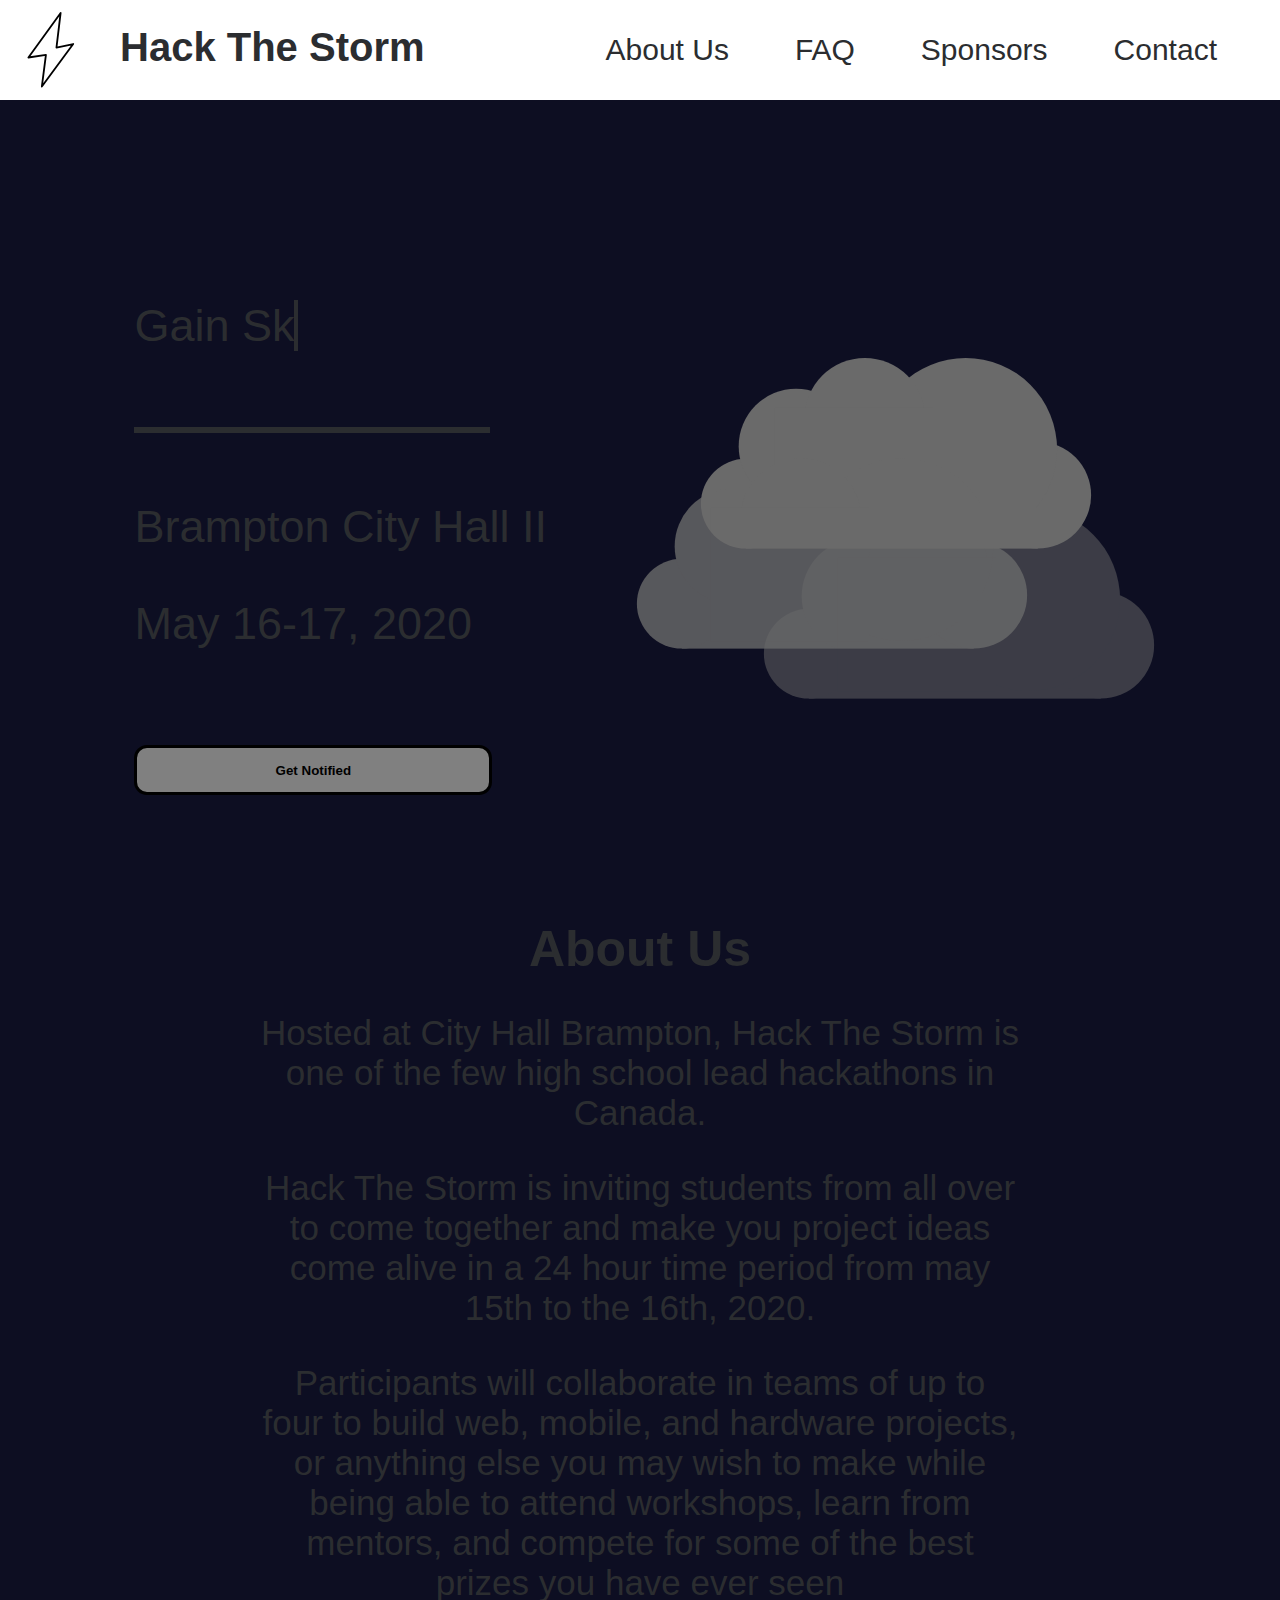
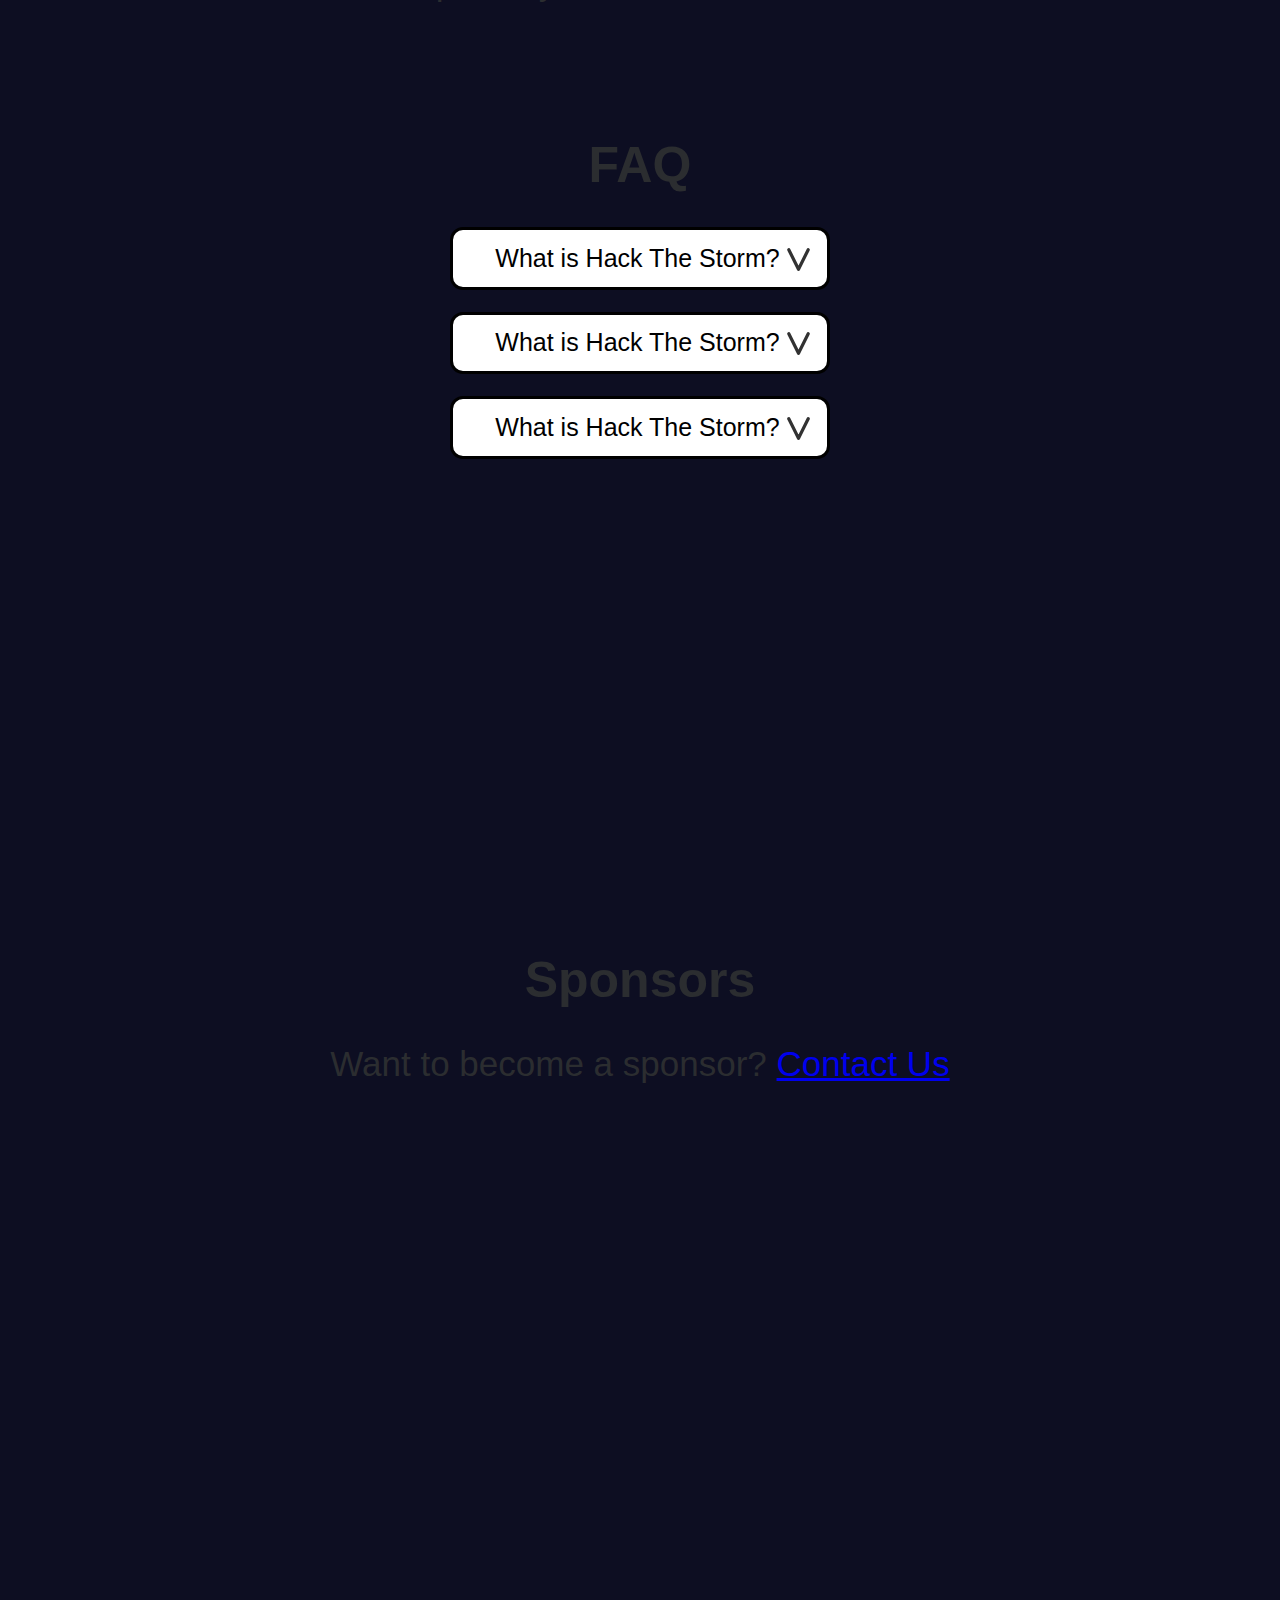
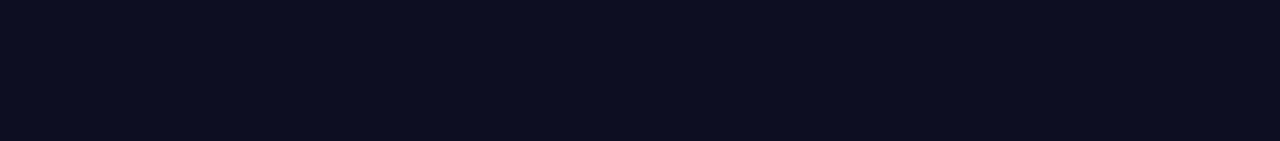
==== index.html @ 2e0a0cfb "body tag" ====
<html>
    <link rel="stylesheet" href="style.css">
    <head>
        <title>Hack The Storm</title>
        <meta name="viewport" content="width=device-width, initial-scale=1.0">
        <link rel="stylesheet" href="https://unpkg.com/aos@next/dist/aos.css" />
    </head>
    <body>
        <div class="header">
            <img src="Assets/Bolt.svg" class="logo" id="Logo">
            <h1 class="headerTitle" id="HackTheStorm">Hack The Storm</h1>
            <div class="headerItems">
                <h2 class="headerItem" id="AboutUs">About Us</h2>
                <h2 class="headerItem" id="FAQ">FAQ</h2>
                <h2 class="headerItem" id="Sponsors">Sponsors</h2>
                <h2 class="headerItem" id="Contact">Contact</h2>
            </div>
        </div>
        <section class="home" id="Home">
            <div class="home-left"> 
                <span
                    class="txt-rotate"
                    data-period="2000"
                    data-rotate='[ "Gain Skills", "Make Friends", "Develop Your Ideas", "Have Fun!"]'>
                </span>
                <br><br>
                <hr class="home-line"><br>
                <p>Brampton City Hall II</p>
                <p>May 16-17, 2020</p>
                <div class="mail-list" id="mail-list">                        
                        <form method="post"
                          action="https://emailoctopus.com/lists/d1f86649-5083-11ea-be00-06b4694bee2a/members/embedded/1.3/add"
                          class="email-octopus-form"
                          data-sitekey="6LdYsmsUAAAAAPXVTt-ovRsPIJ_IVhvYBBhGvRV6">
                            <input id="field_0" name="field_0" type="email" placeholder="Email" class="email">
                            <div class="email-octopus-form-row-hp" aria-hidden="true" style="display: none;">
                                <!-- Do not remove this field, otherwise you risk bot sign-ups -->
                                <input type="text" name="hpd1f86649-5083-11ea-be00-06b4694bee2a"
                                   tabindex="-1"
                                   autocomplete="nope">
                            </div>
                            <input type="hidden"
                                name="successRedirectUrl"
                                value="">
                            <button class="get-notified" id="get-notified">Get Notified</button>
                        </form>                    
                </div>
            </div>
            <img src="Assets/Cloud1.svg" class="cloud1">
            <img src="Assets/Cloud1.svg" class="cloud2">
            <img src="Assets/Cloud1.svg" class="cloud3">
        </section>
        <section class="section" id="AboutUsSection">
            <h1 class="section-title" id="AboutUsTitle">About Us</h1>
            <div class="scroll-snap"></div>
            <div class="section-text">
            <p>Hosted at City Hall Brampton, Hack The Storm is one of the few high school lead hackathons in Canada. </p>
            <p>Hack The Storm is inviting students from all over to come together and make you project ideas come 
                alive in a 24 hour time period from may 15th to the 16th, 2020.
            </p>
            <p>Participants will collaborate in teams of up to four to 
                build web, mobile, and hardware projects, or anything else you may wish to make while being able to 
                attend workshops, learn from mentors, and compete for some of the best prizes you have ever seen</p>
            </div>   
        </section>
        <section class="section" id="FAQSection">
            <h1 class="section-title">FAQ</h1>
            <div class="scroll-snap"></div>
            <button class="dropdown"><span class="dropdown-title">What is Hack The Storm?</span> <img src="Assets/arrow.svg" class="arrow"></button>
            <div class="dropdown-panel">
                <p>Hack The Storm is an event where you can collaborate in teams of up to four to 
                    build web, mobile, and hardware projects, or anything else you may wish to make while being able to 
                    attend workshops, learn from mentors, and compete for some of the best prizes you have ever seen</p>
            </div>
            <button class="dropdown"><span class="dropdown-title">What is Hack The Storm?</span> <img src="Assets/arrow.svg" class="arrow"></button>
            <div class="dropdown-panel">
                <p>Hack The Storm is an event where you can collaborate in teams of up to four to 
                    build web, mobile, and hardware projects, or anything else you may wish to make while being able to 
                    attend workshops, learn from mentors, and compete for some of the best prizes you have ever seen</p>
            </div>
            <button class="dropdown"><span class="dropdown-title">What is Hack The Storm?</span> <img src="Assets/arrow.svg" class="arrow"></button>
            <div class="dropdown-panel">
                <p>Hack The Storm is an event where you can collaborate in teams of up to four to 
                    build web, mobile, and hardware projects, or anything else you may wish to make while being able to 
                    attend workshops, learn from mentors, and compete for some of the best prizes you have ever seen</p>
            </div>
        </section>
        <section class="section" id="SponsorsSection">
            <h1 class="section-title">Sponsors</h1>
            <div class="scroll-snap"></div>
            <div class="section-text">
                <p>Want to become a sponsor? <a href="mailto:info@hackthestorm.com">Contact Us</a></p>
            </div>   
        </section>
        </div>
        <!--<script src="https://unpkg.com/aos@next/dist/aos.js"></script>!-->
        <script src="script.js"></script>  
        <script src="https://ajax.googleapis.com/ajax/libs/jquery/3.0.0/jquery.min.js"></script>
        <script src="https://emailoctopus.com/bundles/emailoctopuslist/js/1.4/formEmbed.js"></script>  
        </body>
</html>
---- style.css ----
html{
    font-family: Arial, Helvetica, sans-serif;
    scroll-behavior: smooth;
    background-color: #0D0E22;
    color: #2b2d30;
}

body{
    overflow-x: hidden;
}

input:focus, textarea:focus, select:focus, button:focus{
    outline: none;
}

.header{
    overflow: hidden;
    height: 100px;
    width: 100%;
    z-index: 1;
    position: fixed;
    left: 0;
    top: 0;
    background-color: white;
    display: flex;
    flex-direction: row;
}

.headerTitle{
    background-color: transparent;
    white-space: nowrap;
    text-align: center;
    text-decoration: none;
    font-size: 40px;
    transition: 0.5s;
    border-bottom: 3px solid transparent;
    margin-top: 25px;
    padding-left: 25px;
    padding-right: 10%;
    text-align: center;
    transition: 0.5s;
    display: flex;
    width: fit-content;
}

.headerTitle:hover{
    cursor: pointer;
}

.headerItems{
    display: flex;
    justify-content: space-evenly;
    flex-grow: 1;
}
.headerItem{
    
    /*float: left;*/
    text-align: center;
    text-decoration: none;
    font-size: 30px;
    font-weight: 400;
    transition: 0.5s;
    border: 3px solid transparent;
    border-color: transparent;
    margin-top: 30px;
    width: 10%;
    border-radius: 10px;
    display: flex;
    width:fit-content;
    white-space: nowrap;
    margin-right: 10px;
}

.headerItem:hover{
    background-color: gray;
    cursor: pointer;
}

.logo{
    margin-top: 5px;
    margin-left: 5px;
    float: left;
    width: 90px;
    height: 90px;
}

body{
    scroll-snap-type: y mandatory;
    overflow-y: scroll;
    overflow-x: hidden; /*gets rid of horizontal scroll bar*/
    margin-top: 110px;
}

.home{
    height: 75%;
}

.home-left{
    z-index: 2;
    width: 40%;
    margin-top: 300px;
    margin-left: 10%;
    font-size: 45px;
}

.mail-list{
    margin-left: -4.2%;
    transition: margin-left 1s;
    transition: opacity 0.7s;
}

.email{
    margin-right: 1%;
    padding-left: 10px;
    position: relative;
    display: inline-block;
    opacity: 0;
    width: 0%;
    height: 50px;
    transition: opacity 0.3s;
    transition: width 1s;
    font-size: 20px;
    border: 3px solid black;
    border-radius: 13px;
}

.wiggle{
    animation-name: wiggle;
    animation-duration: 0.5s;
}

@keyframes wiggle {
    0% {-webkit-transform:rotate(1deg);}
    25% {-webkit-transform:rotate(-1deg);}
    50% {-webkit-transform:rotate(1deg);}
    75% {-webkit-transform:rotate(-1deg);}
    100% {-webkit-transform:rotate(1deg);}
}

.get-notified{
    float: right;
    margin-right: 28%;
    position: relative;
    width: 68%;
    height: 50px;
    font-weight: bold;
    background-color: gray;
    border: 3px solid black;
    border-radius: 13px;
    transition: 0.3s;
}

.get-notified:hover{
    transition: 0.3s, width 1s;
    background-color: black;
    color: white;
    cursor: pointer;
}

.home-line{
    float: left;
    width: 350px;
    border: 3px solid #2b2d30;
}

.cloud1{
    width: 500px;
    float: right;
    margin-top: -500px;
    margin-right: 10%;
}

.cloud2{
    filter: opacity(0.8);
    width: 500px;
    float: right;
    margin-top: -400px;
    margin-right: 15%;
}

.cloud3{
    filter: opacity(0.5);
    width: 500px;
    float: right;
    margin-top: -350px;
    margin-right: 5%;
}

.type-cursor { color:#2b2d30; animation:blink .6s ease infinite;opacity:0; }
@keyframes blink {
    100% { opacity:1; }
}

.section{
    height: 100%;
}

.scroll-snap{
    scroll-snap-align: start;
}

.section-title{
    font-size: 50px;
    text-align: center;
    margin-left: 35%;
    width: 30%;
}

.section-text{
    text-align: center;
    font-size: 35px;
    width: 60%;
    margin-left: 20%;
}

.dropdown{
    font-size: 25;
    text-align: center;
    border: 3px solid black;
    border-radius: 13px;
    background-color: white;
    color: black;
    width: 30%;
    height: 8%;
    margin-left: 35%;
    margin-bottom: 20px;
    transition: 0.3s;
}

.dropdown-title{
    margin-left: 30px;
}

.arrow{
    opacity: 0.8;
    float: right;
    width: 25px;
    margin-top: 3px;
    margin-right: 10px;
    transition: 0.3s;
}

.dropdown:hover{
    background-color: black;
    color: white;
    animation-name: bggraytoblack;
    animation-duration: 0.5s;
}

.dropdown-panel{
    overflow: hidden;
    max-height: 0;
    font-size: 25px;
    margin-top: -18px;
    margin-bottom: 20px;
    width: 30%;
    margin-left: 35%;
    transition: max-height 0.5s;
}

@media only screen and (max-width: 768px){
    /* Tablets */
    .home-left{
        width: 60%;
    }

    .headerTitle{
        font-size: 30px;
        margin-top: 35px;
    }

    .logo{
        width: 60px;
    }

    .headerItem{
        margin-top: 38px;
        font-size: 20px;
        height: 25px;
    }

    .get-notified{
        float: right;
        position: absolute;
        font-weight: bold;
        width: 55%;
        right: 5%;
        border-radius: 13px;
        transition: 0.3s;
        height: 60px;
    }

    .email{
        height: 60px;
    }

    .cloud1, .cloud2, .cloud3{
        display: none;
    }

    .section{
        min-height: 100%;
        height: auto;
    }
    
    .section-text{
        margin-left: 7.5%;
        width: 85%;
    }

    .dropdown{
        text-align: center;
        width: 60%;
        margin-left: 20%;
    }
    
    .dropdown-panel{
        width: 60%;
        margin-left: 20%;
    }
}

@media only screen and (max-width: 600px){
    /* Phones */
    .home-left{
        width: 100%;
        height: 100%;
        margin-top: 80px;
        float: left;
        font-size: 28px;
    }

    .home{
        margin-left: 0%;
    }

    .cloud1, .cloud2, .cloud3{
        display: none;
    }

    .home-line{
        width: 150px;
    }

    .get-notified{
        float: right;
        position: absolute;
        font-weight: bold;
        width: 75%;
        right: -14%;
        border-radius: 13px;
        transition: 0.3s;
    }

    .email{
        font-size: 15px;
    }

    .section{
        margin-left: 10%;
        min-height: 100%;
        height: auto;
        width: 80%;
    }

    .section-title{
        margin-left: 10%;
        font-size: 30px;
        width: 80%;
    }
    
    .section-text{
        margin-left: 0%;
        font-size: 18px;
        width: 100%;
    }

    .dropdown{
        font-size: 12;
        text-align: center;
        width: 80%;
        margin-left: 10%;
    }
    
    .arrow{
        width: 15px;
        margin-top: 0px;
        margin-right: 3px;
    }
    
    .dropdown-panel{
        font-size: 15px;
        width: 100%;
        margin-left: 0%;
    }
}
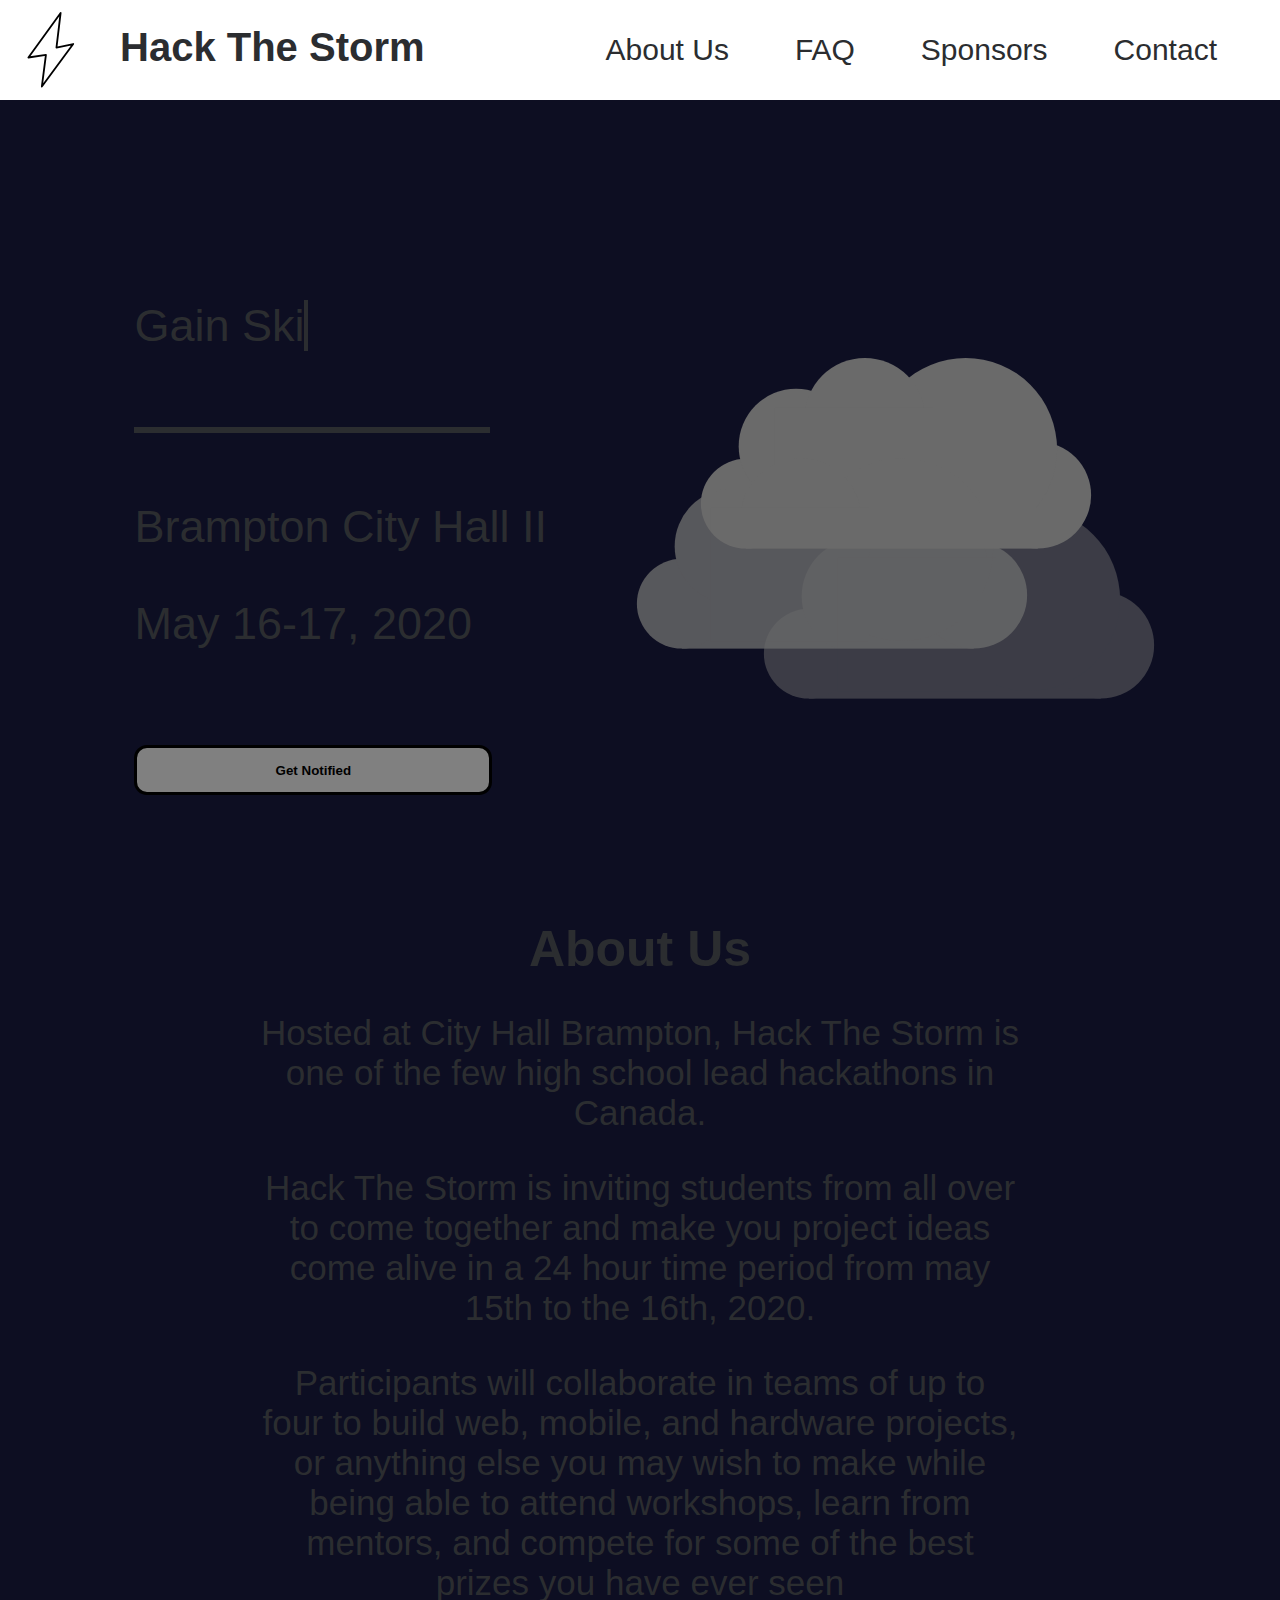
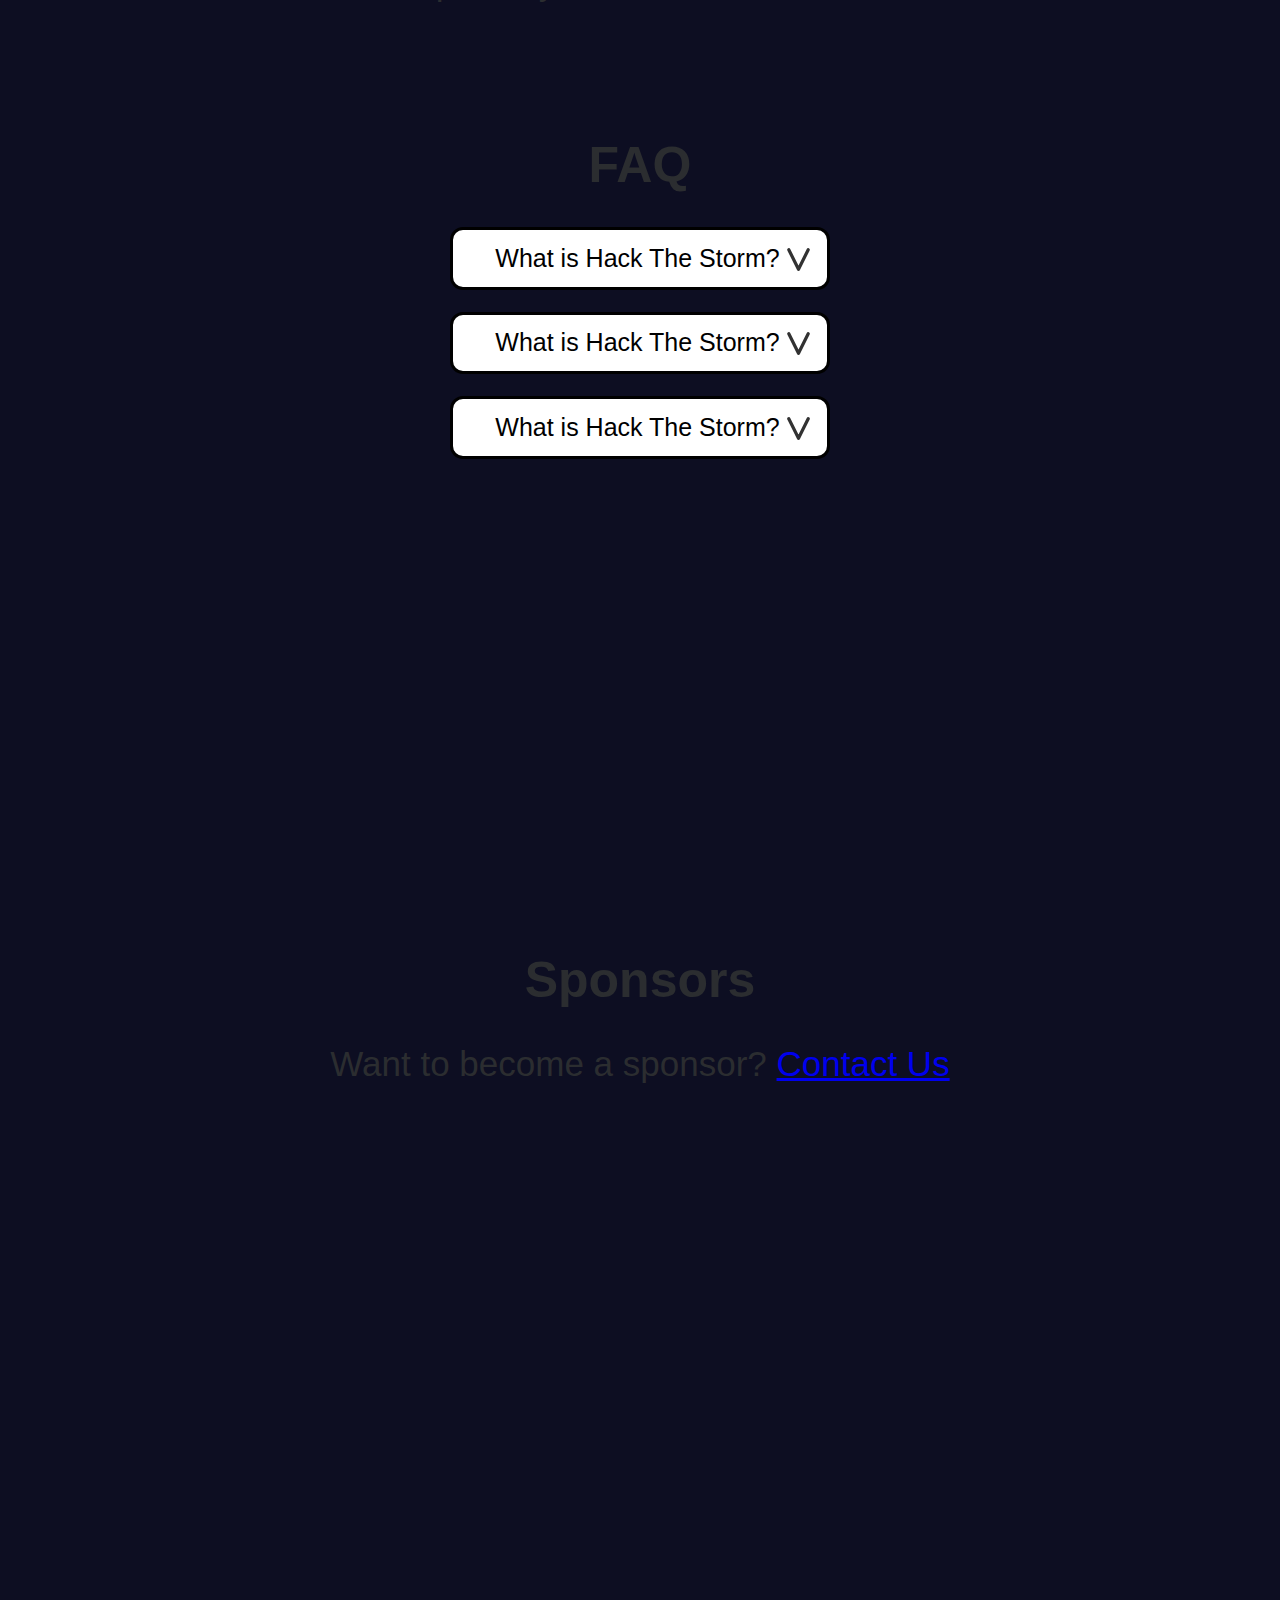
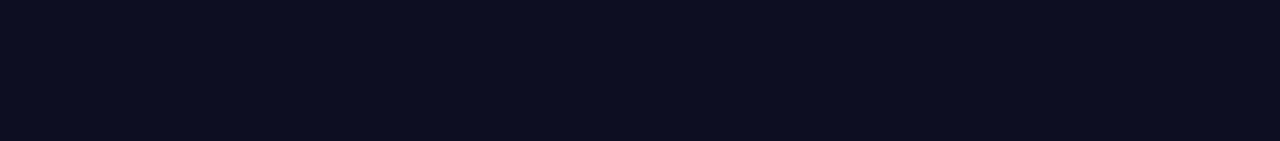
==== commit 53f8c5c7: "cleanup" ====
--- a/index.html
+++ b/index.html
@@ -33,8 +33,8 @@
                           class="email-octopus-form"
                           data-sitekey="6LdYsmsUAAAAAPXVTt-ovRsPIJ_IVhvYBBhGvRV6">
                             <input id="field_0" name="field_0" type="email" placeholder="Email" class="email">
+                            <!-- Prevent Bot Signups -->
                             <div class="email-octopus-form-row-hp" aria-hidden="true" style="display: none;">
-                                <!-- Do not remove this field, otherwise you risk bot sign-ups -->
                                 <input type="text" name="hpd1f86649-5083-11ea-be00-06b4694bee2a"
                                    tabindex="-1"
                                    autocomplete="nope">
@@ -95,7 +95,8 @@
         </div>
         <!--<script src="https://unpkg.com/aos@next/dist/aos.js"></script>!-->
         <script src="script.js"></script>  
+        <!--Email Octopus Form-->
         <script src="https://ajax.googleapis.com/ajax/libs/jquery/3.0.0/jquery.min.js"></script>
         <script src="https://emailoctopus.com/bundles/emailoctopuslist/js/1.4/formEmbed.js"></script>  
-        </body>
+    </body>
 </html>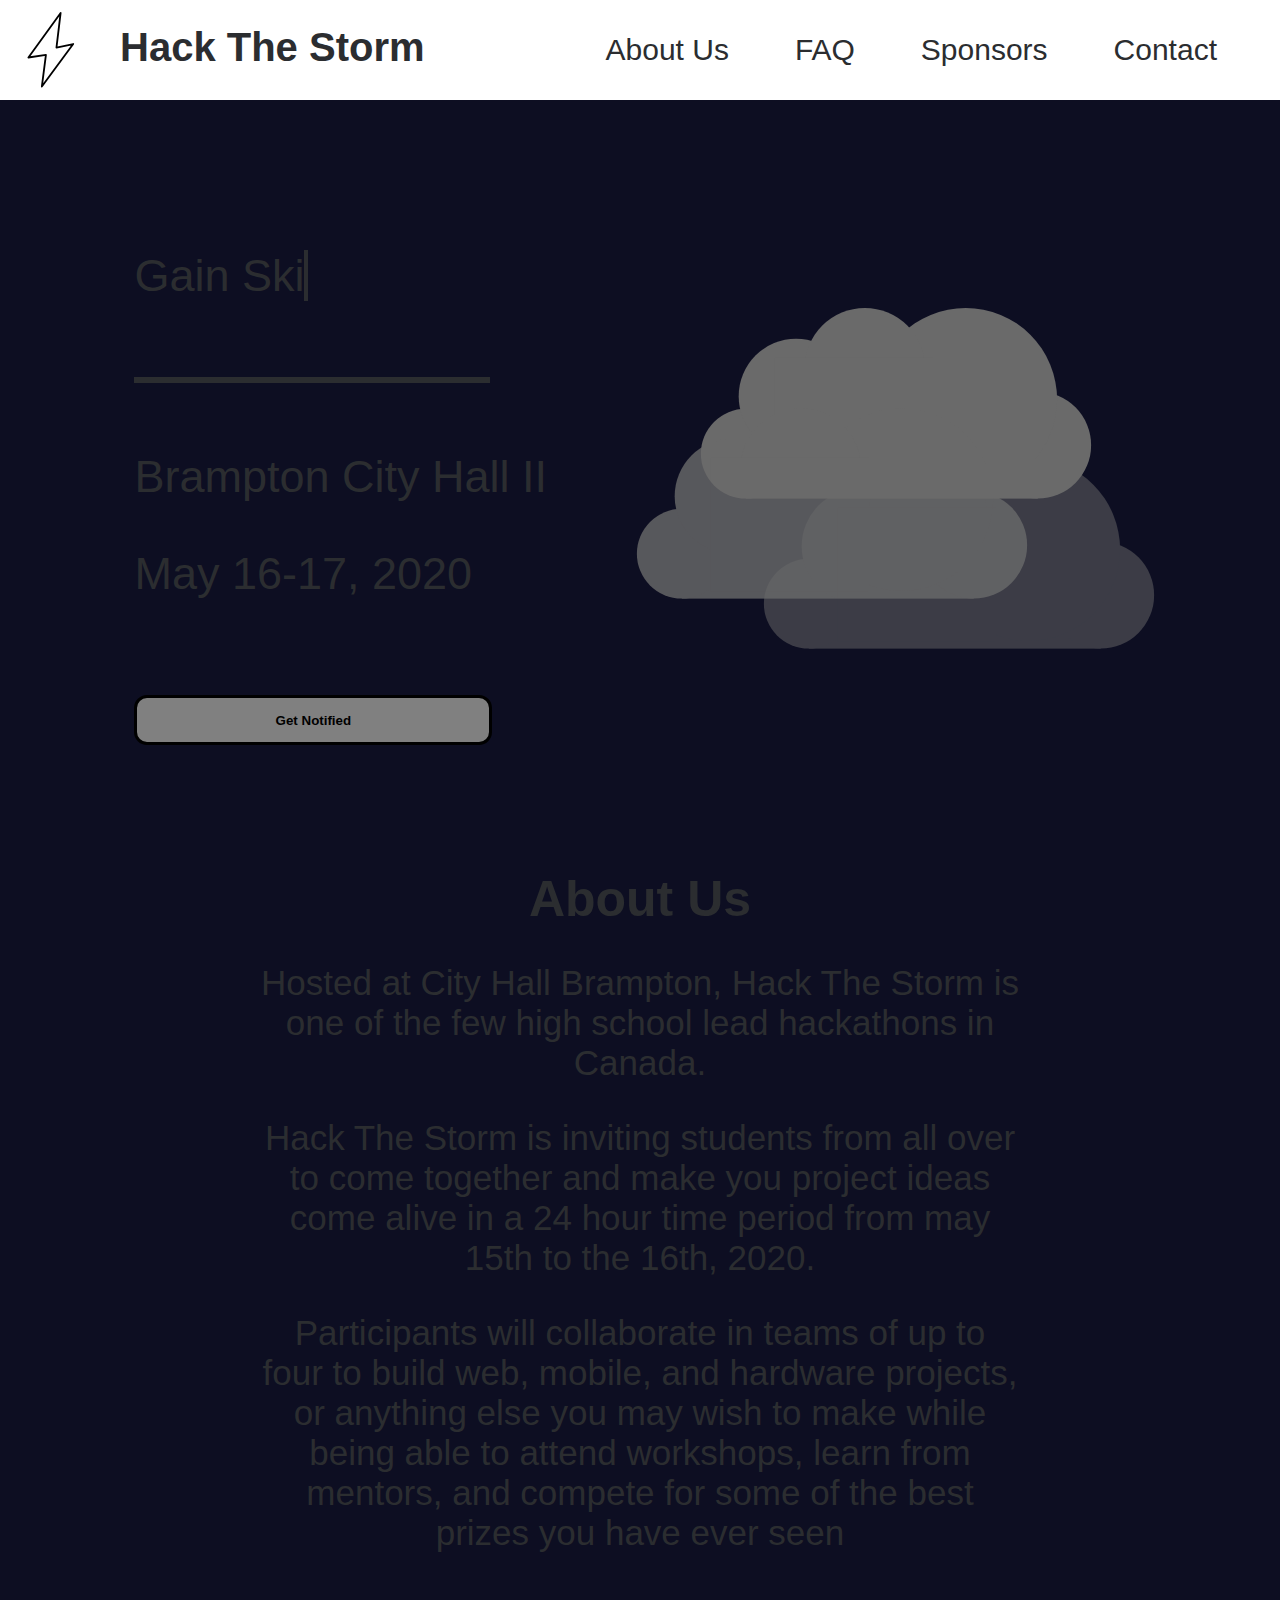
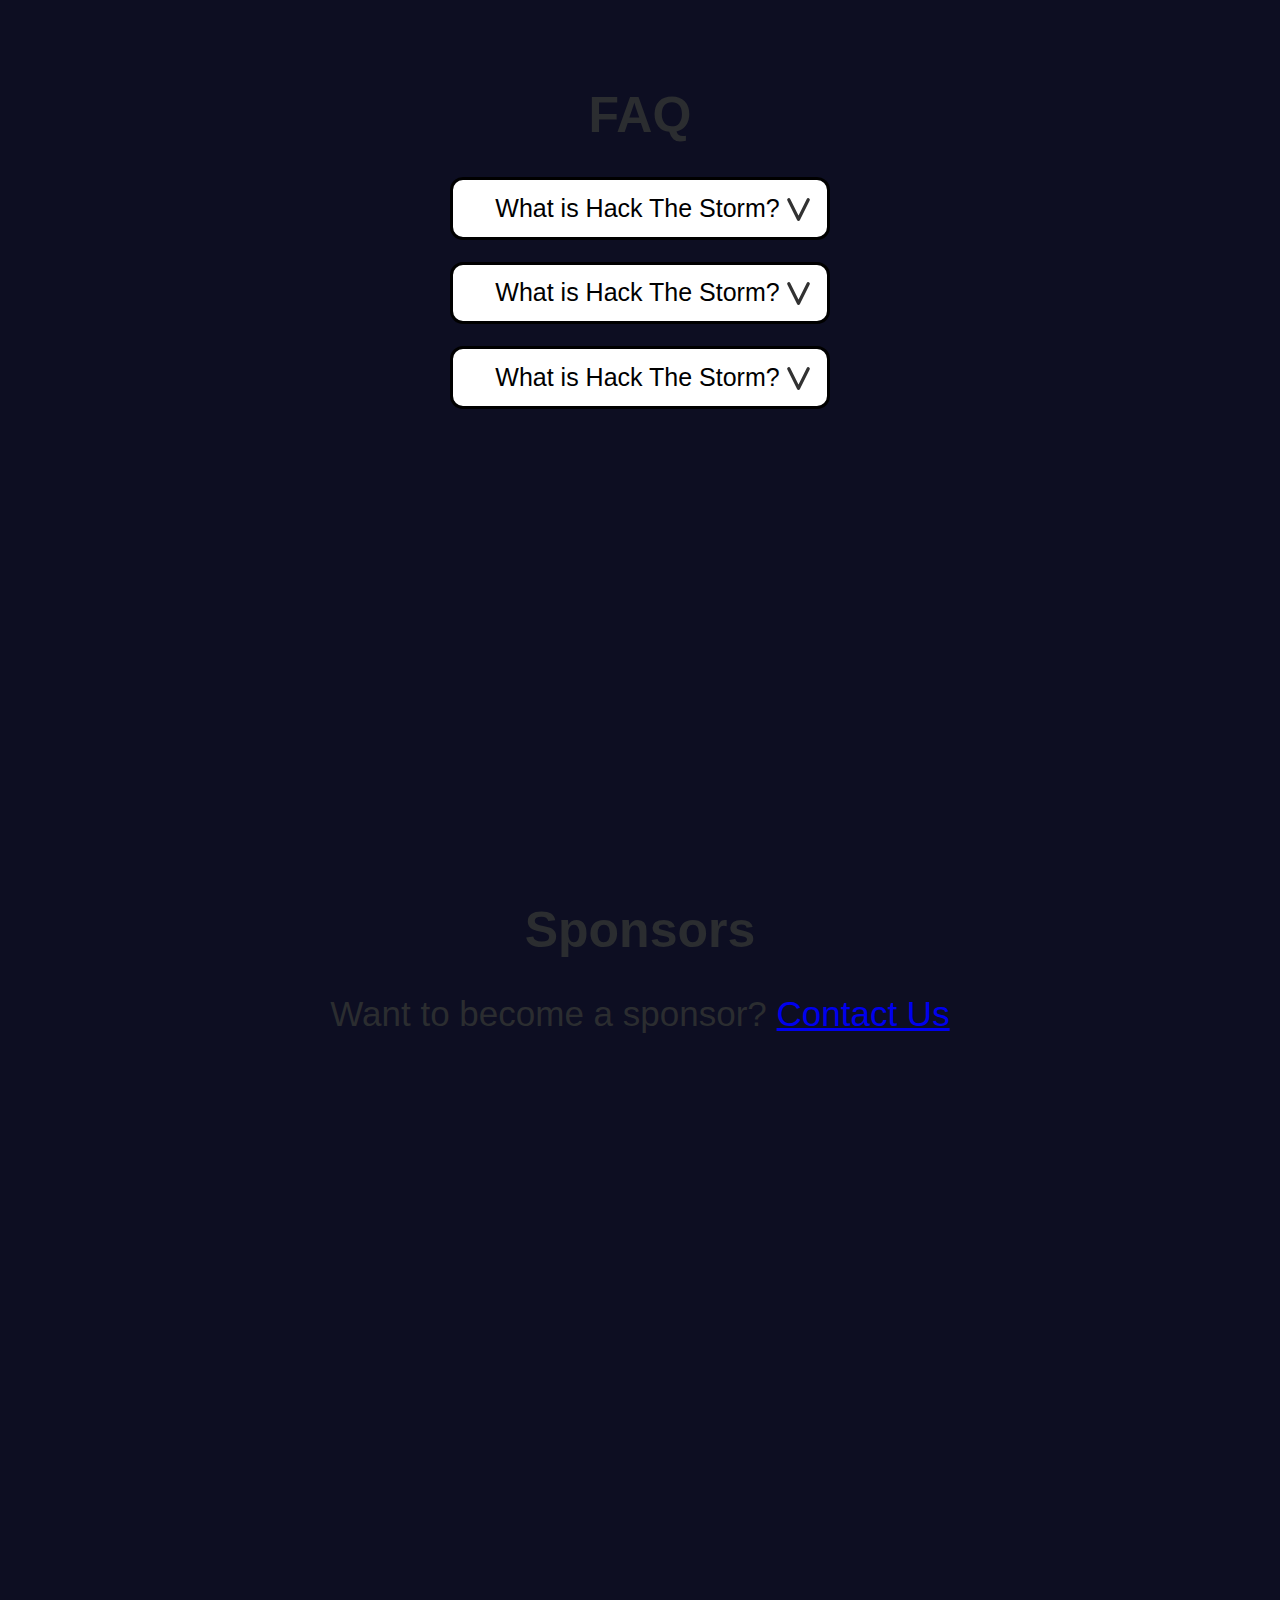
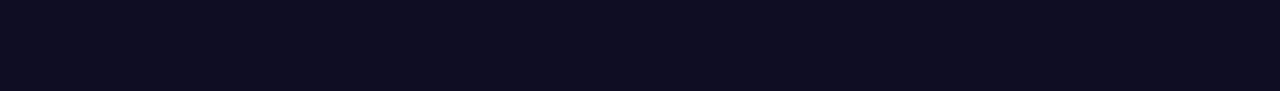
==== commit e548cf93: "nav bar mobile" ====
--- a/index.html
+++ b/index.html
@@ -15,6 +15,14 @@
                 <h2 class="headerItem" id="Sponsors">Sponsors</h2>
                 <h2 class="headerItem" id="Contact">Contact</h2>
             </div>
+            <img src="Assets/MobileMenu.svg" class="menu-button" id="menuButton">
+            
+        </div>
+        <div class="nav-menu" id="navMenu">
+            <h2 class="navItem" id="AboutUsMob">About Us</h2>
+            <h2 class="navItem" id="FAQMob">FAQ</h2>
+            <h2 class="navItem" id="SponsorsMob">Sponsors</h2>
+            <h2 class="navItem" id="ContactMob">Contact</h2>
         </div>
         <section class="home" id="Home">
             <div class="home-left"> 
--- a/style.css
+++ b/style.css
@@ -52,8 +52,24 @@
     justify-content: space-evenly;
     flex-grow: 1;
 }
+
+.nav-menu{
+    display: block;
+    position: fixed;
+    background-color: white;
+    top: 100px;
+    left: 100%;
+    width: 40%;
+    height: 100%;
+    z-index: 2;
+    transition: 0.5s;
+}
+
+.nav-open{
+    left: 60%;
+}
+
 .headerItem{
-    
     /*float: left;*/
     text-align: center;
     text-decoration: none;
@@ -76,6 +92,10 @@
     cursor: pointer;
 }
 
+.menu-button{
+    display: none;
+}
+
 .logo{
     margin-top: 5px;
     margin-left: 5px;
@@ -98,7 +118,7 @@
 .home-left{
     z-index: 2;
     width: 40%;
-    margin-top: 300px;
+    margin-top: 250px;
     margin-left: 10%;
     font-size: 45px;
 }
@@ -117,8 +137,7 @@
     opacity: 0;
     width: 0%;
     height: 50px;
-    transition: opacity 0.3s;
-    transition: width 1s;
+    transition: width 1s, opacity 0.3s, margin-left 1s;
     font-size: 20px;
     border: 3px solid black;
     border-radius: 13px;
@@ -318,6 +337,24 @@
         width: 60%;
         margin-left: 20%;
     }
+    /*Remove Hover*/
+    .headerItem:hover{
+        background-color: transparent;
+    }
+
+    .get-notified:hover{
+        transition: 0.3s, width 1s;
+        background-color: gray;
+        color: black;
+        cursor: pointer;
+    }
+
+    .dropdown:hover{
+        background-color: white;
+        color: black;
+        animation-name: unset;
+        animation-duration: unset;
+    }
 }
 
 @media only screen and (max-width: 600px){
@@ -330,8 +367,44 @@
         font-size: 28px;
     }
 
+    .headerTitle{
+        font-size: 25px;
+        padding-left: 10px;
+    }
+
     .home{
         margin-left: 0%;
+    }
+
+    .menu-button{
+        display: block;
+        position: absolute;
+        right: 50;
+        height: 40px;
+        width: 40px;
+        margin-top: 30px;
+    }
+
+    .menu-button-div{
+        float: right;
+    }
+
+    .nav-menu{
+        display: block;
+        position: fixed;
+        background-color: white;
+        top: 100px;
+        right: -10px;
+    }
+
+    
+
+    .navItem{
+        margin-left: 25px;
+    }
+
+    .headerItems{
+        display: none;
     }
 
     .cloud1, .cloud2, .cloud3{
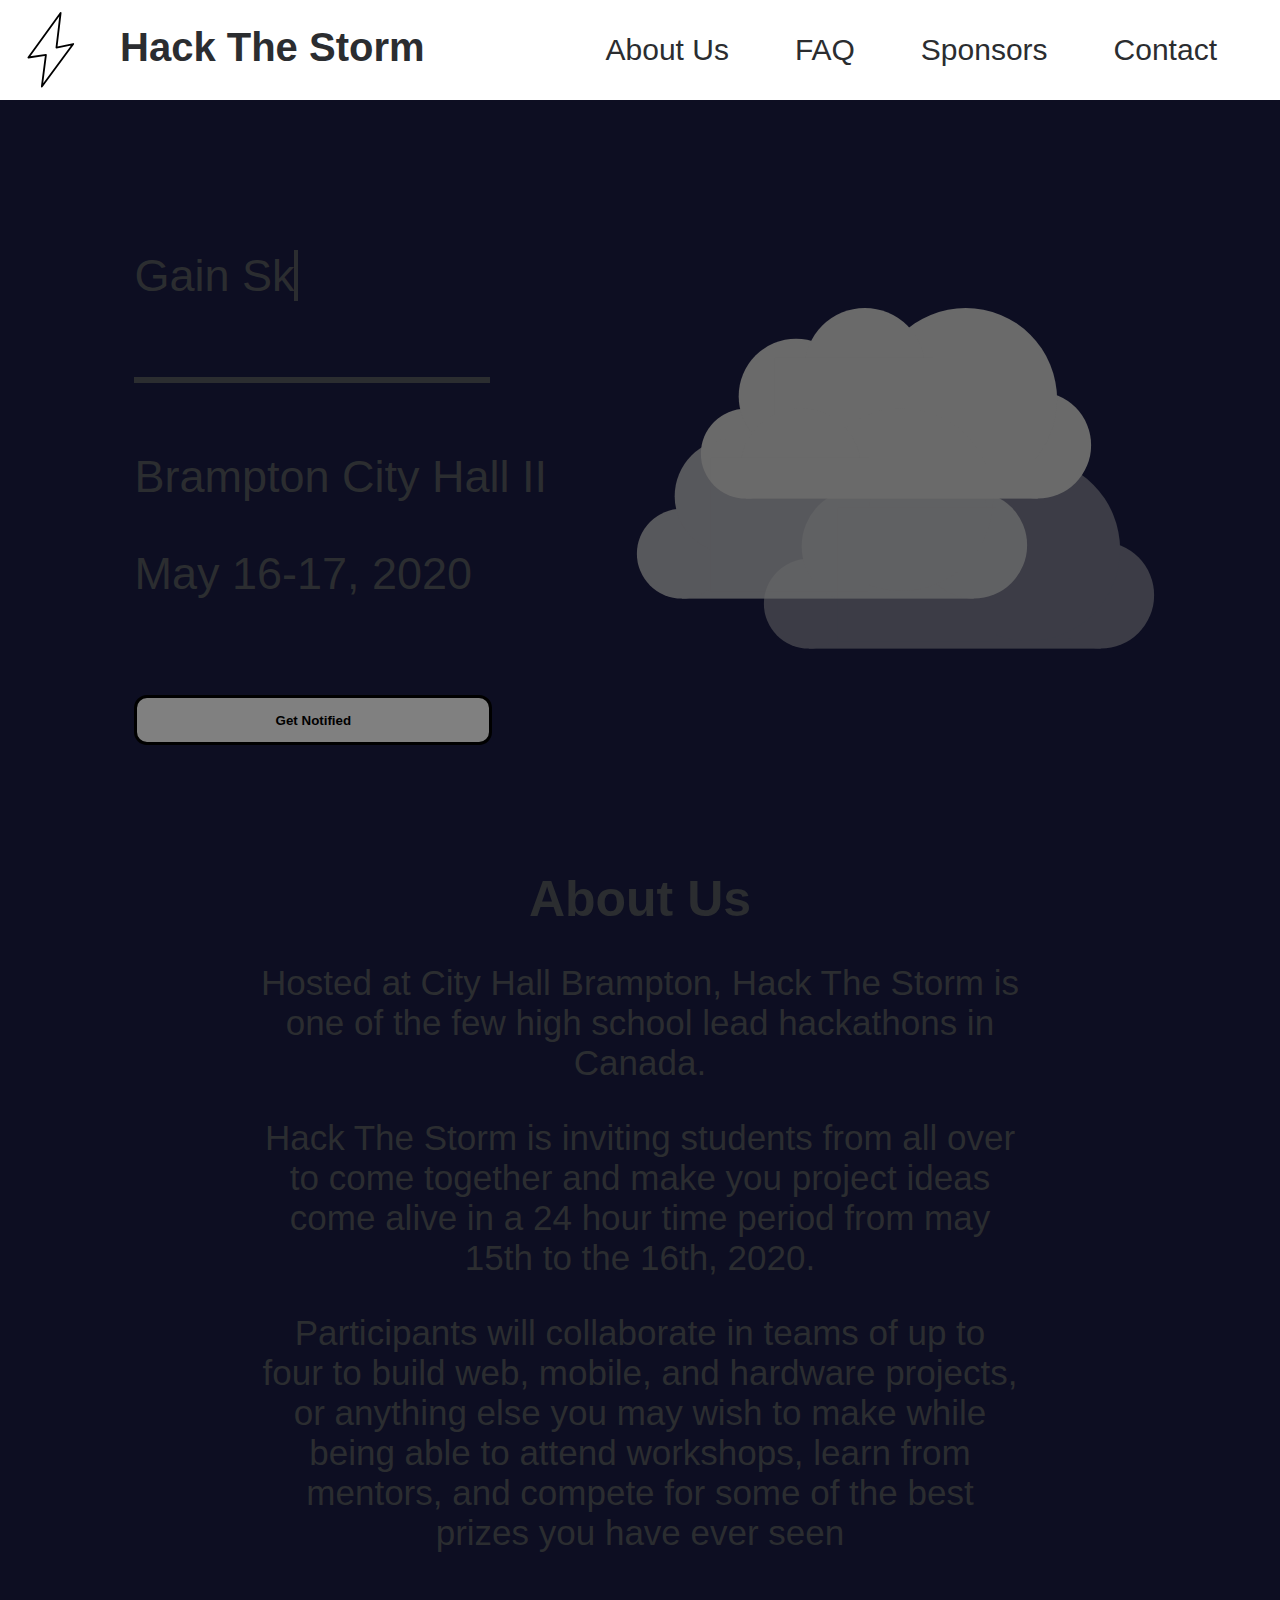
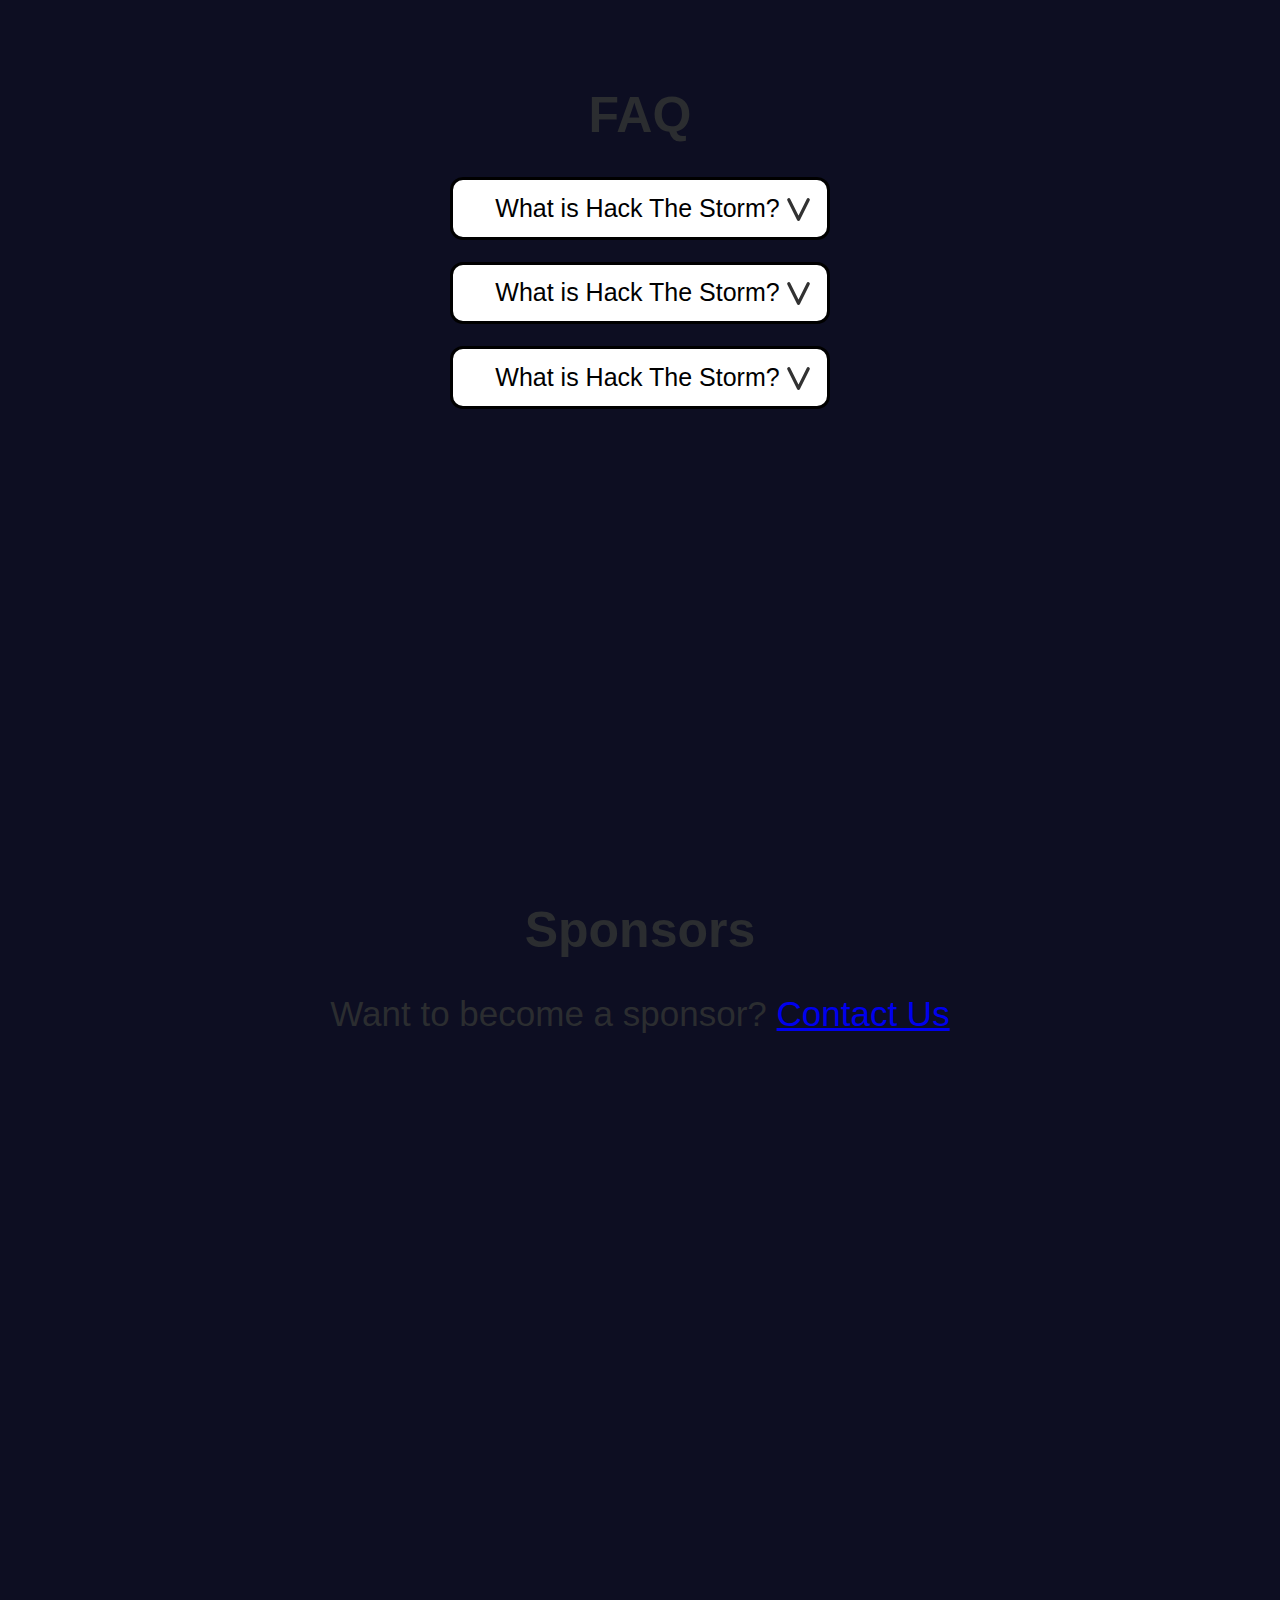
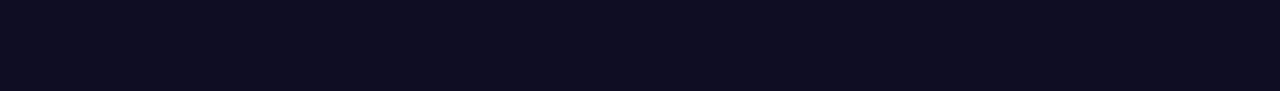
==== commit 00add8f3: "home button mob" ====
--- a/index.html
+++ b/index.html
@@ -19,6 +19,7 @@
             
         </div>
         <div class="nav-menu" id="navMenu">
+            <h2 class="navItem" id="homeMob">Home</h2>
             <h2 class="navItem" id="AboutUsMob">About Us</h2>
             <h2 class="navItem" id="FAQMob">FAQ</h2>
             <h2 class="navItem" id="SponsorsMob">Sponsors</h2>
--- a/style.css
+++ b/style.css
@@ -379,14 +379,10 @@
     .menu-button{
         display: block;
         position: absolute;
-        right: 50;
+        right: 30;
         height: 40px;
         width: 40px;
         margin-top: 30px;
-    }
-
-    .menu-button-div{
-        float: right;
     }
 
     .nav-menu{
@@ -396,8 +392,6 @@
         top: 100px;
         right: -10px;
     }
-
-    
 
     .navItem{
         margin-left: 25px;
@@ -466,4 +460,6 @@
         width: 100%;
         margin-left: 0%;
     }
-}+}
+
+
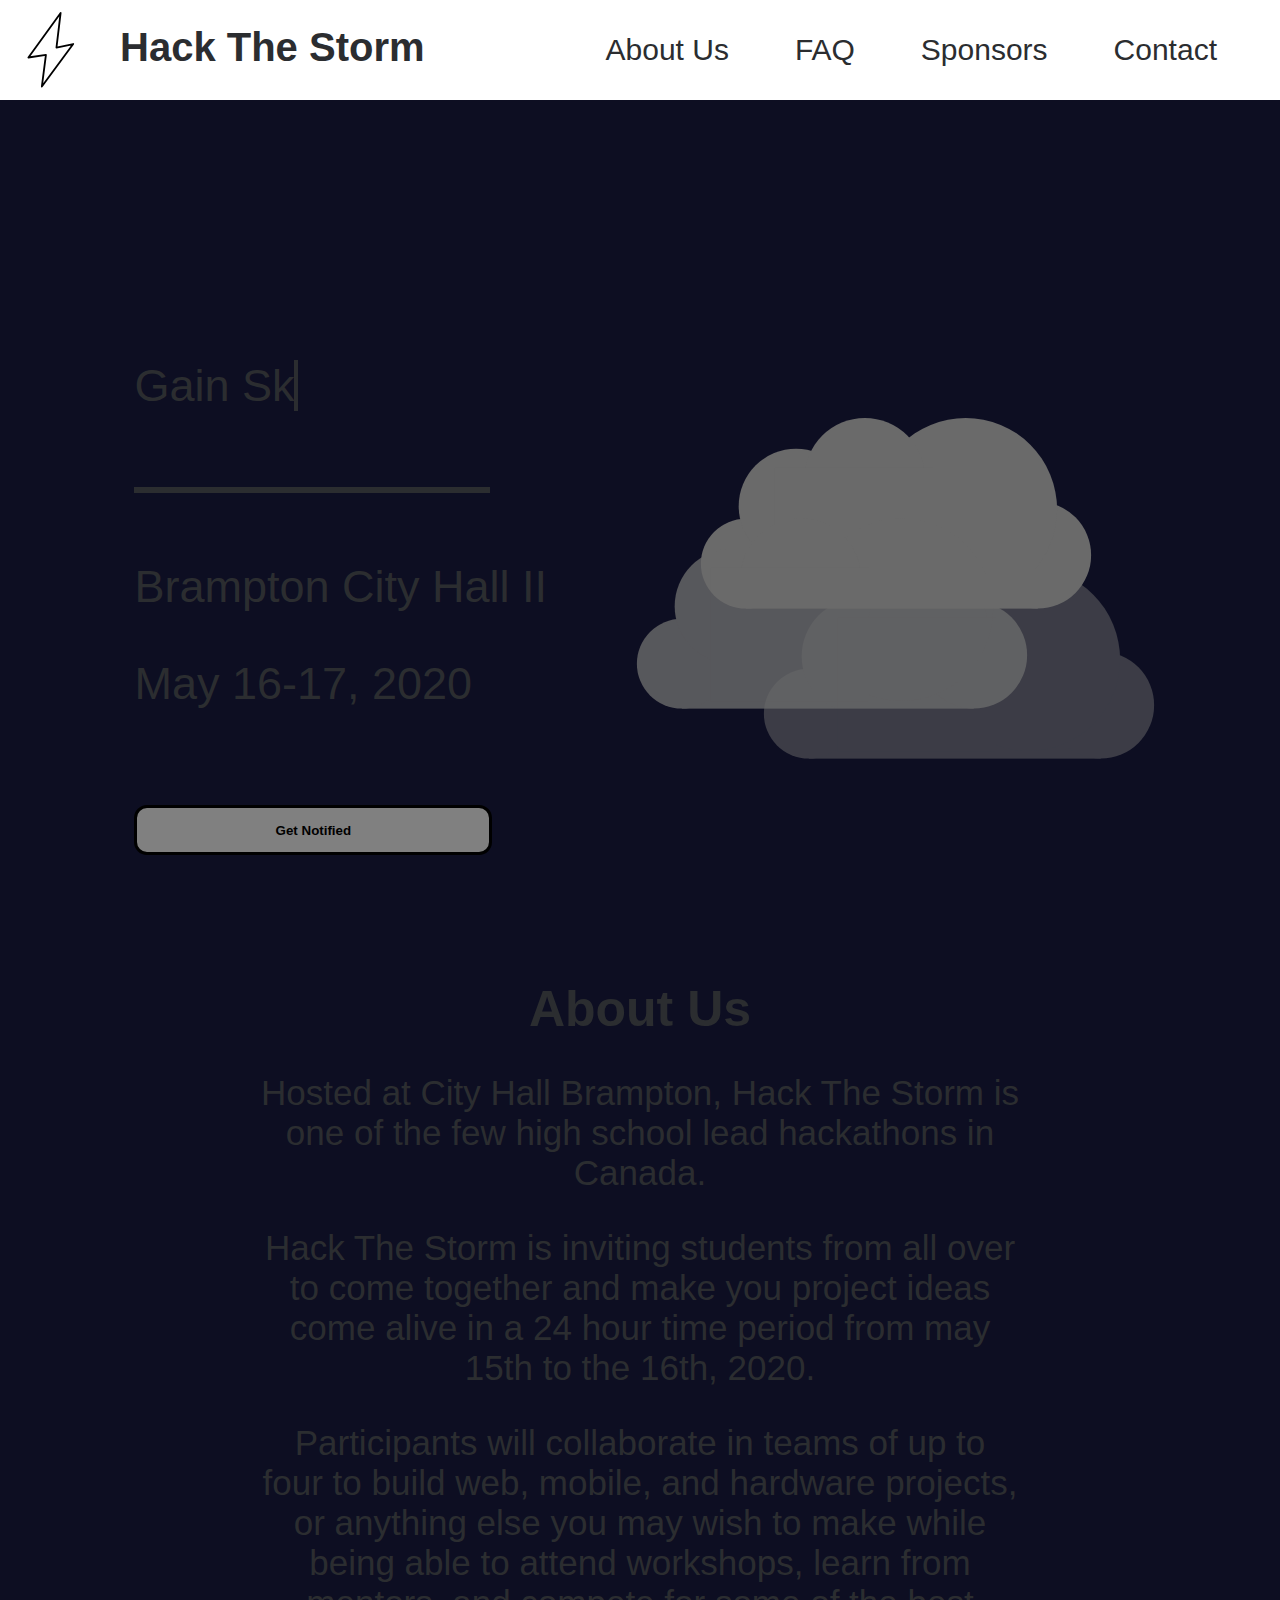
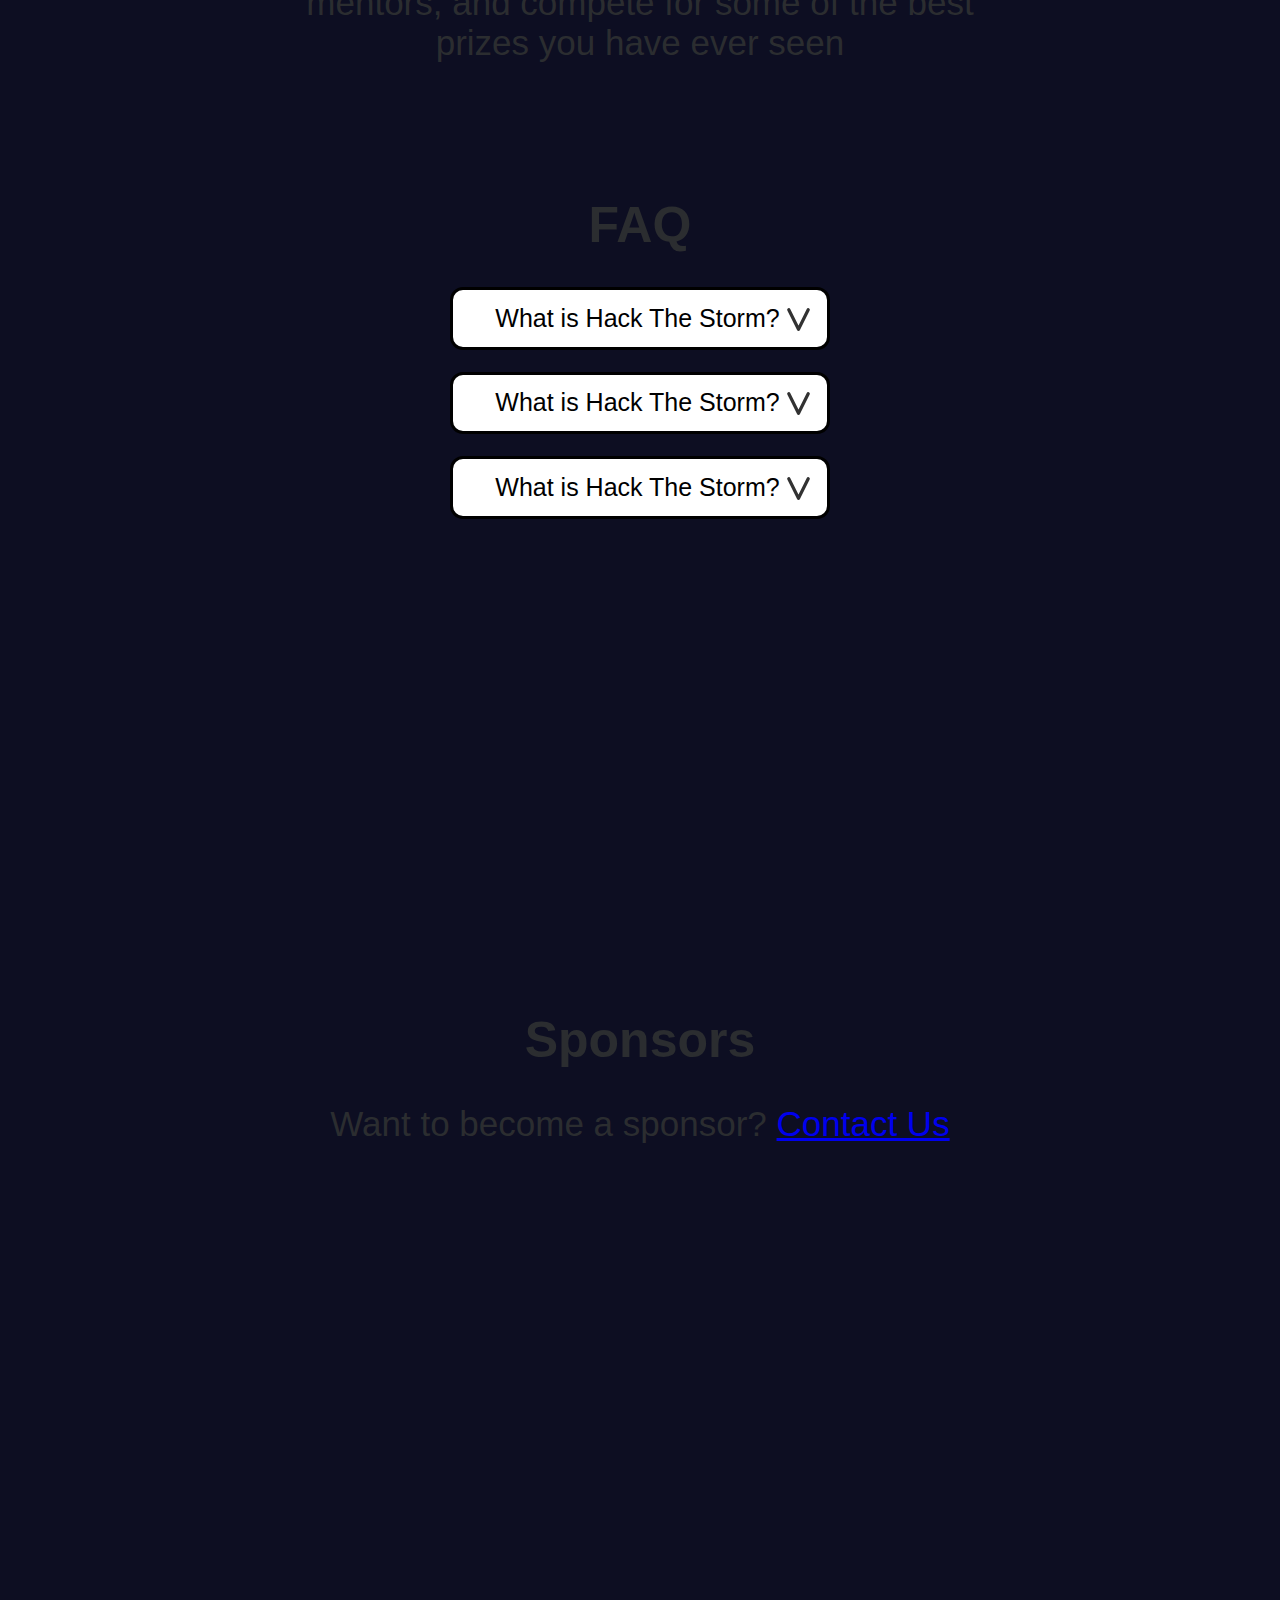
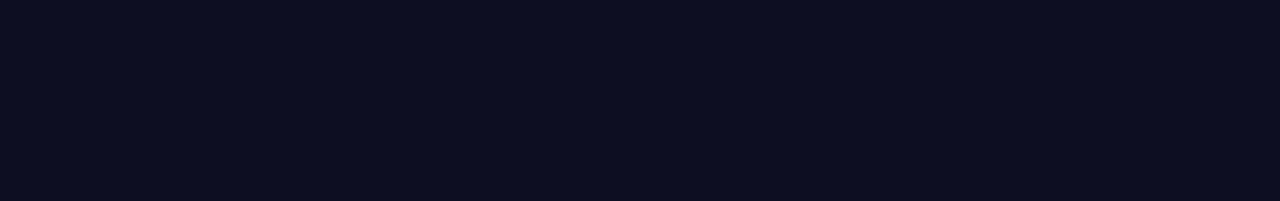
==== commit 52738a0b: "rotate" ====
--- a/index.html
+++ b/index.html
@@ -16,7 +16,6 @@
                 <h2 class="headerItem" id="Contact">Contact</h2>
             </div>
             <img src="Assets/MobileMenu.svg" class="menu-button" id="menuButton">
-            
         </div>
         <div class="nav-menu" id="navMenu">
             <h2 class="navItem" id="homeMob">Home</h2>
--- a/style.css
+++ b/style.css
@@ -3,10 +3,14 @@
     scroll-behavior: smooth;
     background-color: #0D0E22;
     color: #2b2d30;
+    overflow-x: hidden;
 }
 
 body{
     overflow-x: hidden;
+    scroll-snap-type: y mandatory;
+    overflow-y: scroll;
+    margin-top: 110px;
 }
 
 input:focus, textarea:focus, select:focus, button:focus{
@@ -104,13 +108,6 @@
     height: 90px;
 }
 
-body{
-    scroll-snap-type: y mandatory;
-    overflow-y: scroll;
-    overflow-x: hidden; /*gets rid of horizontal scroll bar*/
-    margin-top: 110px;
-}
-
 .home{
     height: 75%;
 }
@@ -383,6 +380,7 @@
         height: 40px;
         width: 40px;
         margin-top: 30px;
+        transition: 0.3s ease-in-out;
     }
 
     .nav-menu{
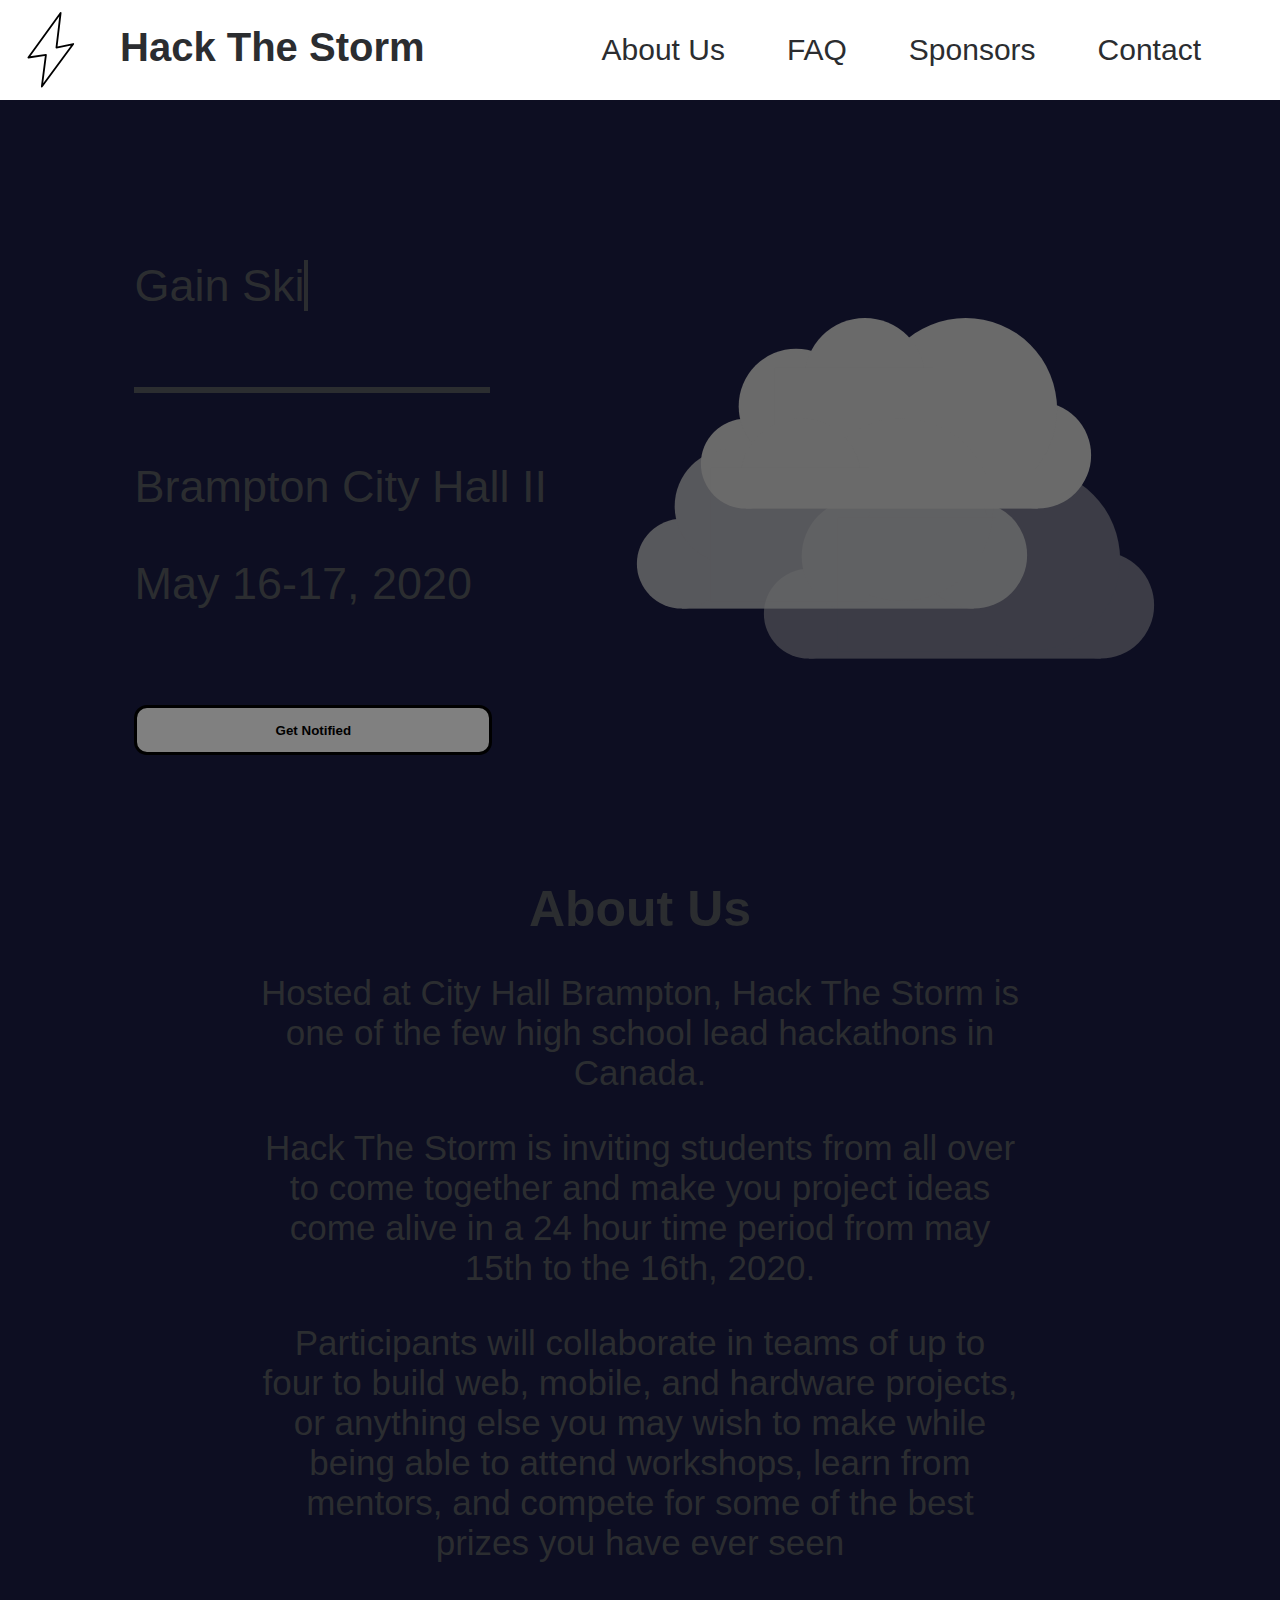
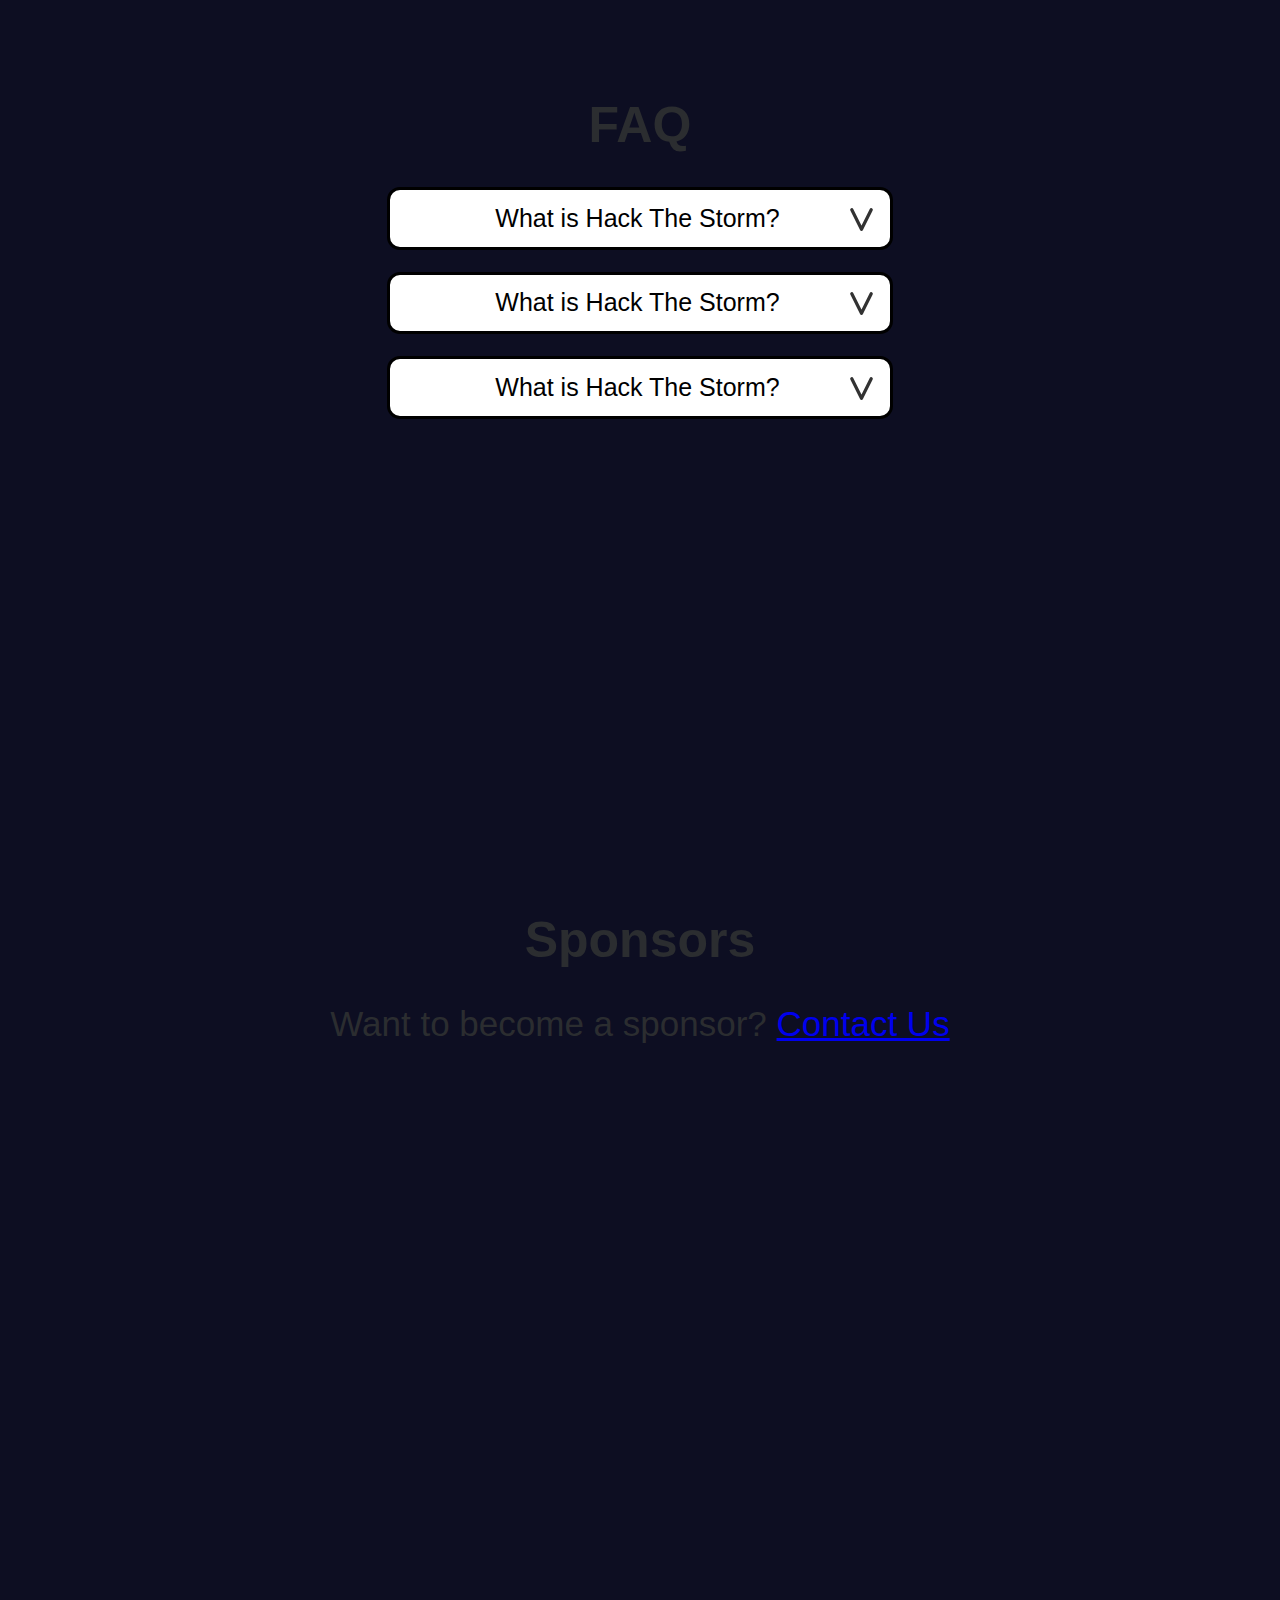
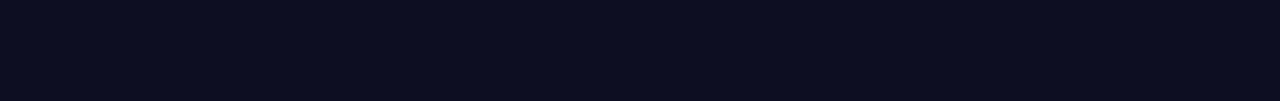
==== commit 3e8aeff3: "Responsive Navbar testing" ====
--- a/index.html
+++ b/index.html
@@ -15,6 +15,29 @@
                 <h2 class="headerItem" id="Sponsors">Sponsors</h2>
                 <h2 class="headerItem" id="Contact">Contact</h2>
             </div>
+            <!-- Responsive Navbar Testing -->
+
+            <nav role="navigation" class="navbar-small" >
+                <div id="menuToggle">
+                    <input type="checkbox" class="hidden-navbutton"/>
+                    <div class="X-Button">
+                        <span ></span>
+                        <span ></span>
+                        <span ></span> 
+                    </div>
+                    <ul id="menu">
+                        <div class="hidden-menu-content" >
+                            <h2 class="headerItem" id="AboutUs">About Us</h2>
+                            <h2 class="headerItem" id="FAQ">FAQ</h2>
+                            <h2 class="headerItem" id="Sponsors">Sponsors</h2>
+                            <h2 class="headerItem" id="Contact">Contact</h2>
+                        </div>  
+                    </ul>
+                </div>
+            </nav>
+            
+            <!-- Responsive Navbar Testing -->
+
             <img src="Assets/MobileMenu.svg" class="menu-button" id="menuButton">
         </div>
         <div class="nav-menu" id="navMenu">
--- a/style.css
+++ b/style.css
@@ -18,7 +18,6 @@
 }
 
 .header{
-    overflow: hidden;
     height: 100px;
     width: 100%;
     z-index: 1;
@@ -115,7 +114,7 @@
 .home-left{
     z-index: 2;
     width: 40%;
-    margin-top: 250px;
+    margin-top: 150px;
     margin-left: 10%;
     font-size: 45px;
 }
@@ -202,7 +201,12 @@
     margin-right: 5%;
 }
 
-.type-cursor { color:#2b2d30; animation:blink .6s ease infinite;opacity:0; }
+.type-cursor { 
+    color:#2b2d30; 
+    animation:blink .6s ease infinite;
+    opacity:0; 
+}
+
 @keyframes blink {
     100% { opacity:1; }
 }
@@ -211,9 +215,11 @@
     height: 100%;
 }
 
+/* Scroll Snapping Safari
 .scroll-snap{
-    scroll-snap-align: start;
-}
+    scroll-snap-align: end;
+}
+*/
 
 .section-title{
     font-size: 50px;
@@ -236,9 +242,9 @@
     border-radius: 13px;
     background-color: white;
     color: black;
-    width: 30%;
+    width: 40%;
     height: 8%;
-    margin-left: 35%;
+    margin-left: 30%;
     margin-bottom: 20px;
     transition: 0.3s;
 }
@@ -269,8 +275,8 @@
     font-size: 25px;
     margin-top: -18px;
     margin-bottom: 20px;
-    width: 30%;
-    margin-left: 35%;
+    width: 40%;
+    margin-left: 30%;
     transition: max-height 0.5s;
 }
 
@@ -461,3 +467,141 @@
 }
 
 
+
+
+/*Responsive Navbar Testing*/
+
+@media (max-width: 768px){
+    .headerItems{
+        visibility: hidden;
+    }
+    .navbar-small{
+        visibility: show;
+    }
+}
+@media (min-width: 768px){
+    .headerItems{
+        visibility: show;
+    }
+    .navbar-small{
+        visibility: hidden;
+    }
+}
+
+#menuToggle
+{
+  display: block;
+  top: 0px;
+  
+  z-index: 1;
+  
+  -webkit-user-select: none;
+  user-select: none;
+  margin-right: 20px;
+}
+#menuToggle:hover
+{
+  cursor: pointer;
+}
+#menuToggle input
+{
+  display: block;
+  position: absolute;
+  width: 40px;
+  height: 32px;
+  top: 10px;
+  right: 10px;
+  
+  cursor: pointer;
+  opacity: 0%;
+  z-index: 2; 
+  
+  -webkit-touch-callout: none;
+
+}
+.X-Button{
+    position: absolute;
+    right: 10px;
+    top: 10px;
+    margin: 5px;
+    z-index: 1;
+}
+#menuToggle span
+{
+  display: block;
+  width: 33px;
+  height: 4px;
+  margin-bottom: 5px;
+  position: relative;
+  
+  background: black;
+  border-radius: 3px;
+  
+  z-index: 1;
+  
+  transform-origin: 4px 0px;
+  
+  transition: transform 0.5s cubic-bezier(0.77,0.2,0.05,1.0),
+              background 0.5s cubic-bezier(0.77,0.2,0.05,1.0),
+              opacity 0.55s ease;
+}
+
+
+#menuToggle span:first-child
+{
+  transform-origin: 0% 0%;
+}
+
+#menuToggle span:nth-last-child(3)
+{
+  transform-origin: 0% 100%;
+}
+
+#menuToggle input:checked ~ div span
+{
+  opacity: 1;
+  transform: rotate(40deg) translate(-1px, -1px);
+  background: #232323;
+}
+
+
+#menuToggle input:checked ~ div span:nth-last-child(2)
+{
+  opacity: 0;
+  transform: rotate(0deg) scale(0.2, 0.2);
+}
+
+
+#menuToggle input:checked ~ div span:nth-last-child(1)
+{
+  transform: rotate(-40deg) translate(-1px, -1px);
+}
+
+
+#menu
+{
+  position: absolute;
+  width: 150px;
+  height: 100vh;
+  padding: 50px;
+  padding-top: 125px;
+  right: 0px;
+  top: -16px;
+  background: #F5F5F5	;
+  -webkit-font-smoothing: antialiased;
+  
+  transform-origin: 0% 0%;
+  transform: translate(+100%, 0);
+  
+  transition: transform 0.5s cubic-bezier(0.77,0.2,0.05,1.0);
+  display: flex;
+  flex-direction: column;
+  align-items: center;
+
+}
+
+
+#menuToggle input:checked ~ ul
+{
+  transform: none;
+}
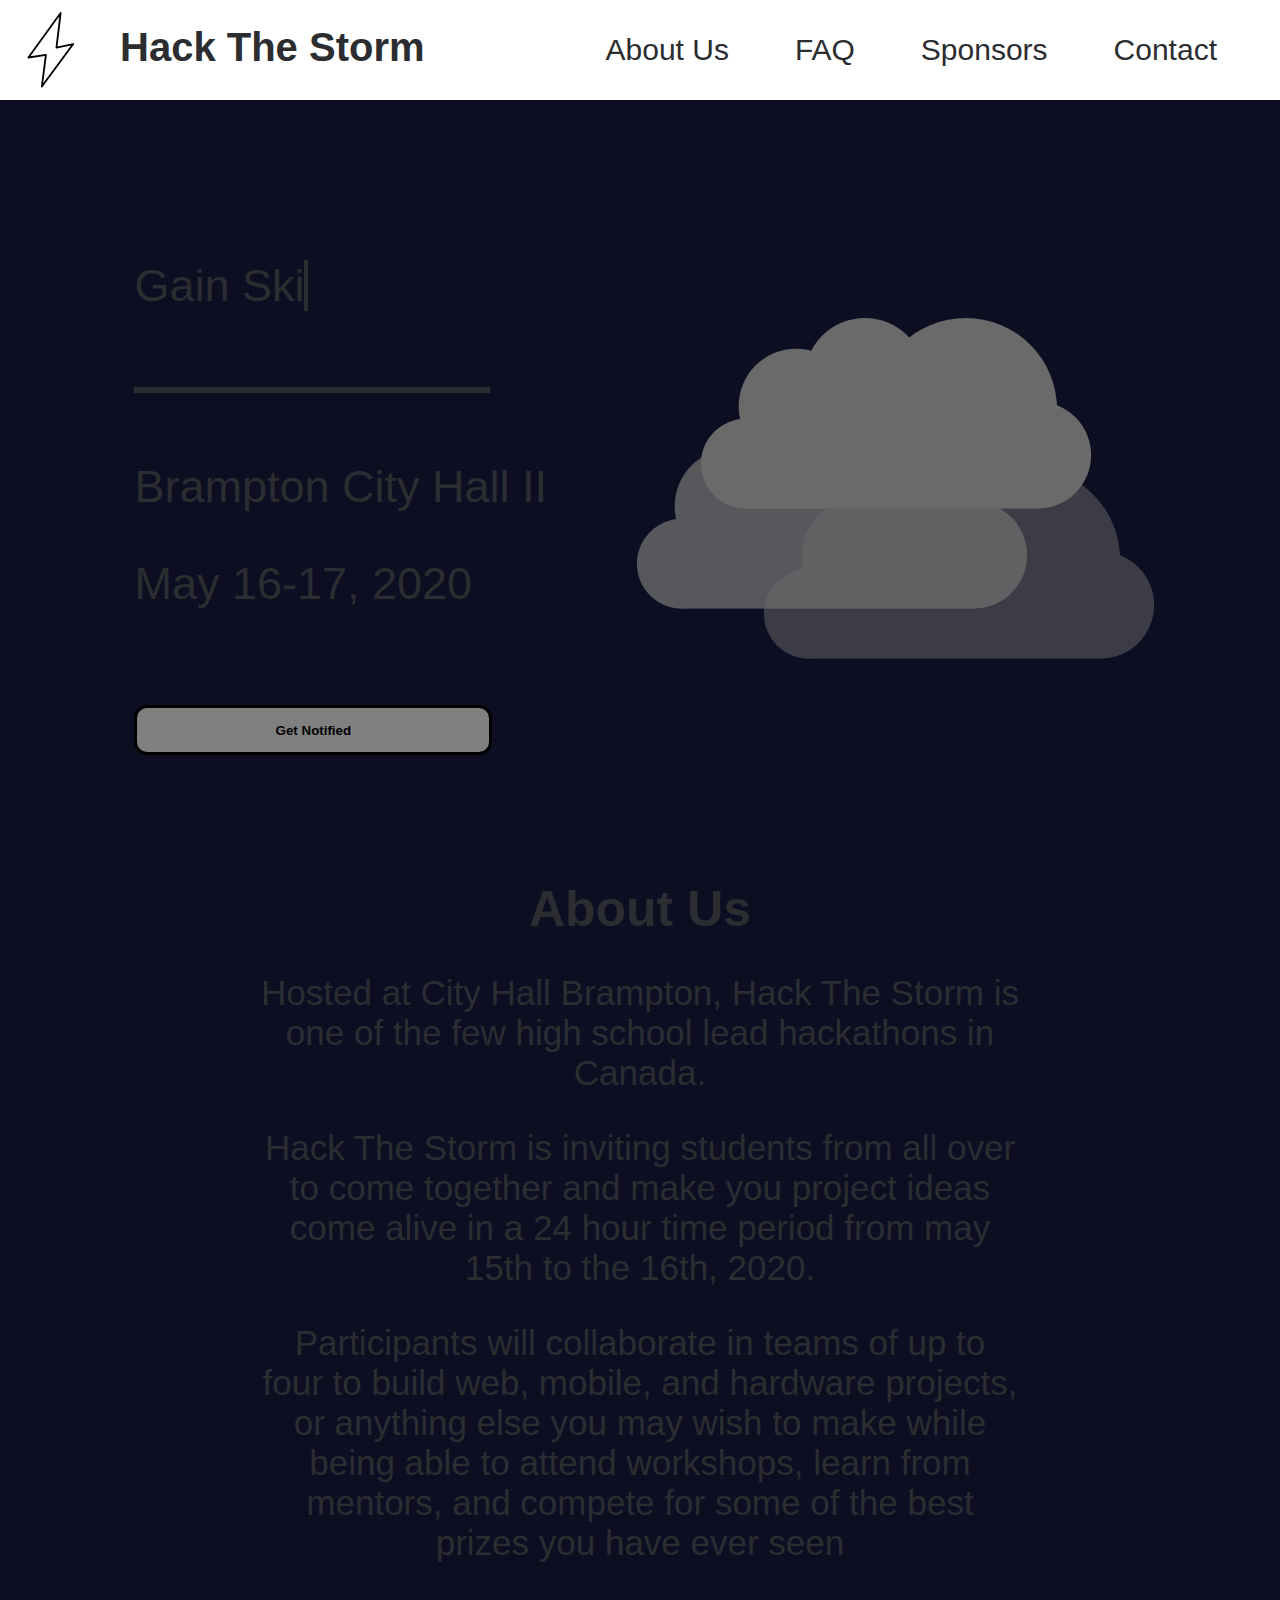
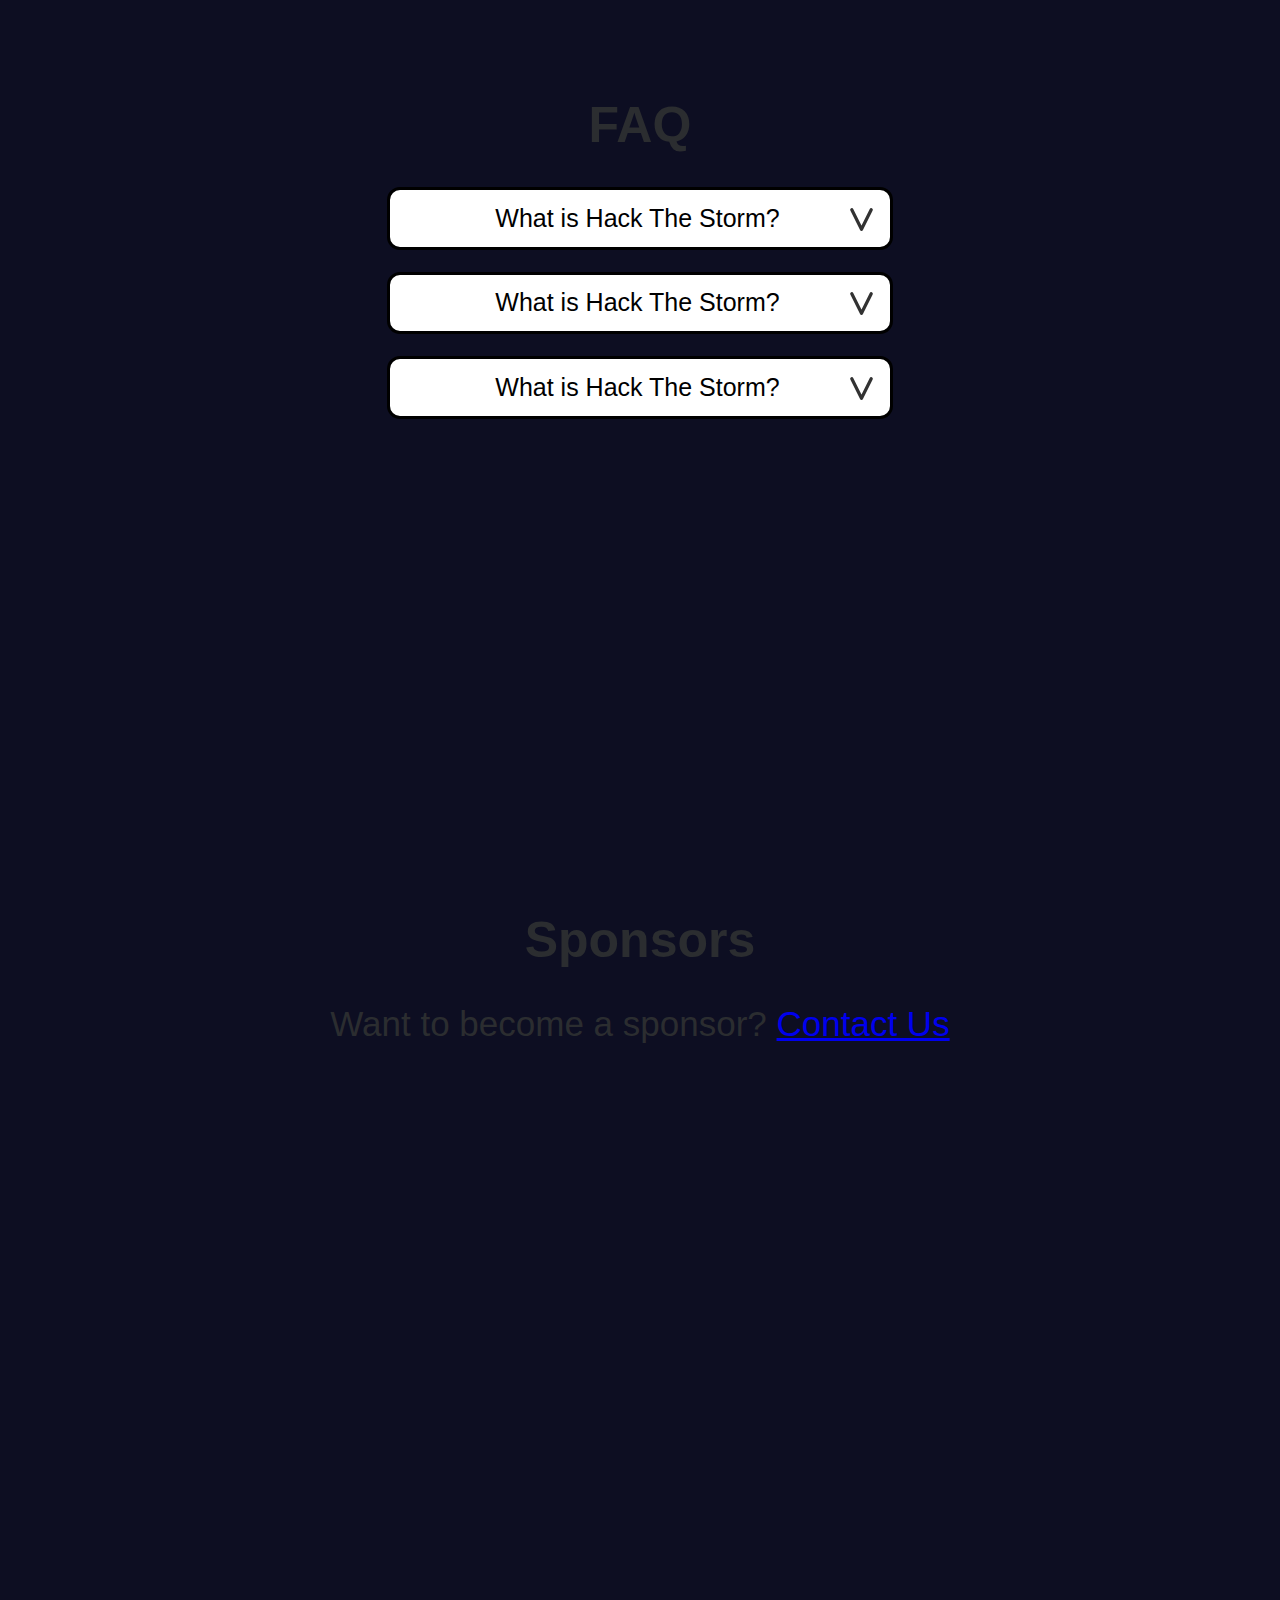
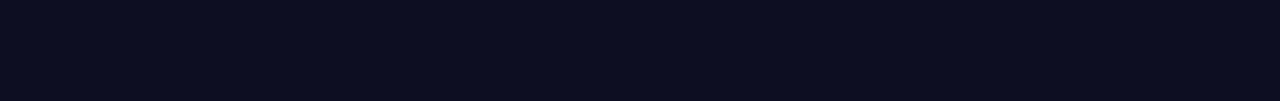
==== commit 806eca97: "combine nav bars" ====
--- a/index.html
+++ b/index.html
@@ -15,30 +15,12 @@
                 <h2 class="headerItem" id="Sponsors">Sponsors</h2>
                 <h2 class="headerItem" id="Contact">Contact</h2>
             </div>
-            <!-- Responsive Navbar Testing -->
 
-            <nav role="navigation" class="navbar-small" >
-                <div id="menuToggle">
-                    <input type="checkbox" class="hidden-navbutton"/>
-                    <div class="X-Button">
-                        <span ></span>
-                        <span ></span>
-                        <span ></span> 
-                    </div>
-                    <ul id="menu">
-                        <div class="hidden-menu-content" >
-                            <h2 class="headerItem" id="AboutUs">About Us</h2>
-                            <h2 class="headerItem" id="FAQ">FAQ</h2>
-                            <h2 class="headerItem" id="Sponsors">Sponsors</h2>
-                            <h2 class="headerItem" id="Contact">Contact</h2>
-                        </div>  
-                    </ul>
-                </div>
-            </nav>
-            
-            <!-- Responsive Navbar Testing -->
-
-            <img src="Assets/MobileMenu.svg" class="menu-button" id="menuButton">
+            <div class="menu-button" id="menuButton">
+                <span></span>
+                <span></span>
+                <span></span> 
+            </div>
         </div>
         <div class="nav-menu" id="navMenu">
             <h2 class="navItem" id="homeMob">Home</h2>
--- a/style.css
+++ b/style.css
@@ -62,7 +62,7 @@
     background-color: white;
     top: 100px;
     left: 100%;
-    width: 40%;
+    width: 41%;
     height: 100%;
     z-index: 2;
     transition: 0.5s;
@@ -385,19 +385,20 @@
         right: 30;
         height: 40px;
         width: 40px;
-        margin-top: 30px;
+        margin-top: 35px;
         transition: 0.3s ease-in-out;
     }
 
     .nav-menu{
         display: block;
         position: fixed;
-        background-color: white;
+        background-color: #F5F5F5;
         top: 100px;
         right: -10px;
     }
 
     .navItem{
+        padding-top: 20px;
         margin-left: 25px;
     }
 
@@ -466,142 +467,31 @@
     }
 }
 
-
-
-
-/*Responsive Navbar Testing*/
-
-@media (max-width: 768px){
-    .headerItems{
-        visibility: hidden;
-    }
-    .navbar-small{
-        visibility: show;
-    }
-}
-@media (min-width: 768px){
-    .headerItems{
-        visibility: show;
-    }
-    .navbar-small{
-        visibility: hidden;
-    }
-}
-
-#menuToggle
-{
-  display: block;
-  top: 0px;
-  
-  z-index: 1;
-  
-  -webkit-user-select: none;
-  user-select: none;
-  margin-right: 20px;
-}
-#menuToggle:hover
-{
-  cursor: pointer;
-}
-#menuToggle input
-{
-  display: block;
-  position: absolute;
-  width: 40px;
-  height: 32px;
-  top: 10px;
-  right: 10px;
-  
-  cursor: pointer;
-  opacity: 0%;
-  z-index: 2; 
-  
-  -webkit-touch-callout: none;
-
-}
-.X-Button{
-    position: absolute;
-    right: 10px;
-    top: 10px;
-    margin: 5px;
+.menu-button span{
+    display: block;
+    width: 43px;
+    height: 5px;
+    margin-bottom: 8px;
+    position: relative;
+    
+    background: black;
+    border-radius: 3px;
+    
     z-index: 1;
-}
-#menuToggle span
-{
-  display: block;
-  width: 33px;
-  height: 4px;
-  margin-bottom: 5px;
-  position: relative;
-  
-  background: black;
-  border-radius: 3px;
-  
-  z-index: 1;
-  
-  transform-origin: 4px 0px;
-  
-  transition: transform 0.5s cubic-bezier(0.77,0.2,0.05,1.0),
-              background 0.5s cubic-bezier(0.77,0.2,0.05,1.0),
-              opacity 0.55s ease;
-}
-
-
-#menuToggle span:first-child
+    
+    transform-origin: 4px 0px;
+    
+    transition: transform 0.5s cubic-bezier(0.77,0.2,0.05,1.0),
+                background 0.5s cubic-bezier(0.77,0.2,0.05,1.0),
+                opacity 0.55s ease;
+}
+
+.menu-button span:first-child
 {
   transform-origin: 0% 0%;
 }
 
-#menuToggle span:nth-last-child(3)
+.menu-button span:nth-last-child(3)
 {
   transform-origin: 0% 100%;
-}
-
-#menuToggle input:checked ~ div span
-{
-  opacity: 1;
-  transform: rotate(40deg) translate(-1px, -1px);
-  background: #232323;
-}
-
-
-#menuToggle input:checked ~ div span:nth-last-child(2)
-{
-  opacity: 0;
-  transform: rotate(0deg) scale(0.2, 0.2);
-}
-
-
-#menuToggle input:checked ~ div span:nth-last-child(1)
-{
-  transform: rotate(-40deg) translate(-1px, -1px);
-}
-
-
-#menu
-{
-  position: absolute;
-  width: 150px;
-  height: 100vh;
-  padding: 50px;
-  padding-top: 125px;
-  right: 0px;
-  top: -16px;
-  background: #F5F5F5	;
-  -webkit-font-smoothing: antialiased;
-  
-  transform-origin: 0% 0%;
-  transform: translate(+100%, 0);
-  
-  transition: transform 0.5s cubic-bezier(0.77,0.2,0.05,1.0);
-  display: flex;
-  flex-direction: column;
-  align-items: center;
-
-}
-
-
-#menuToggle input:checked ~ ul
-{
-  transform: none;
-}
+}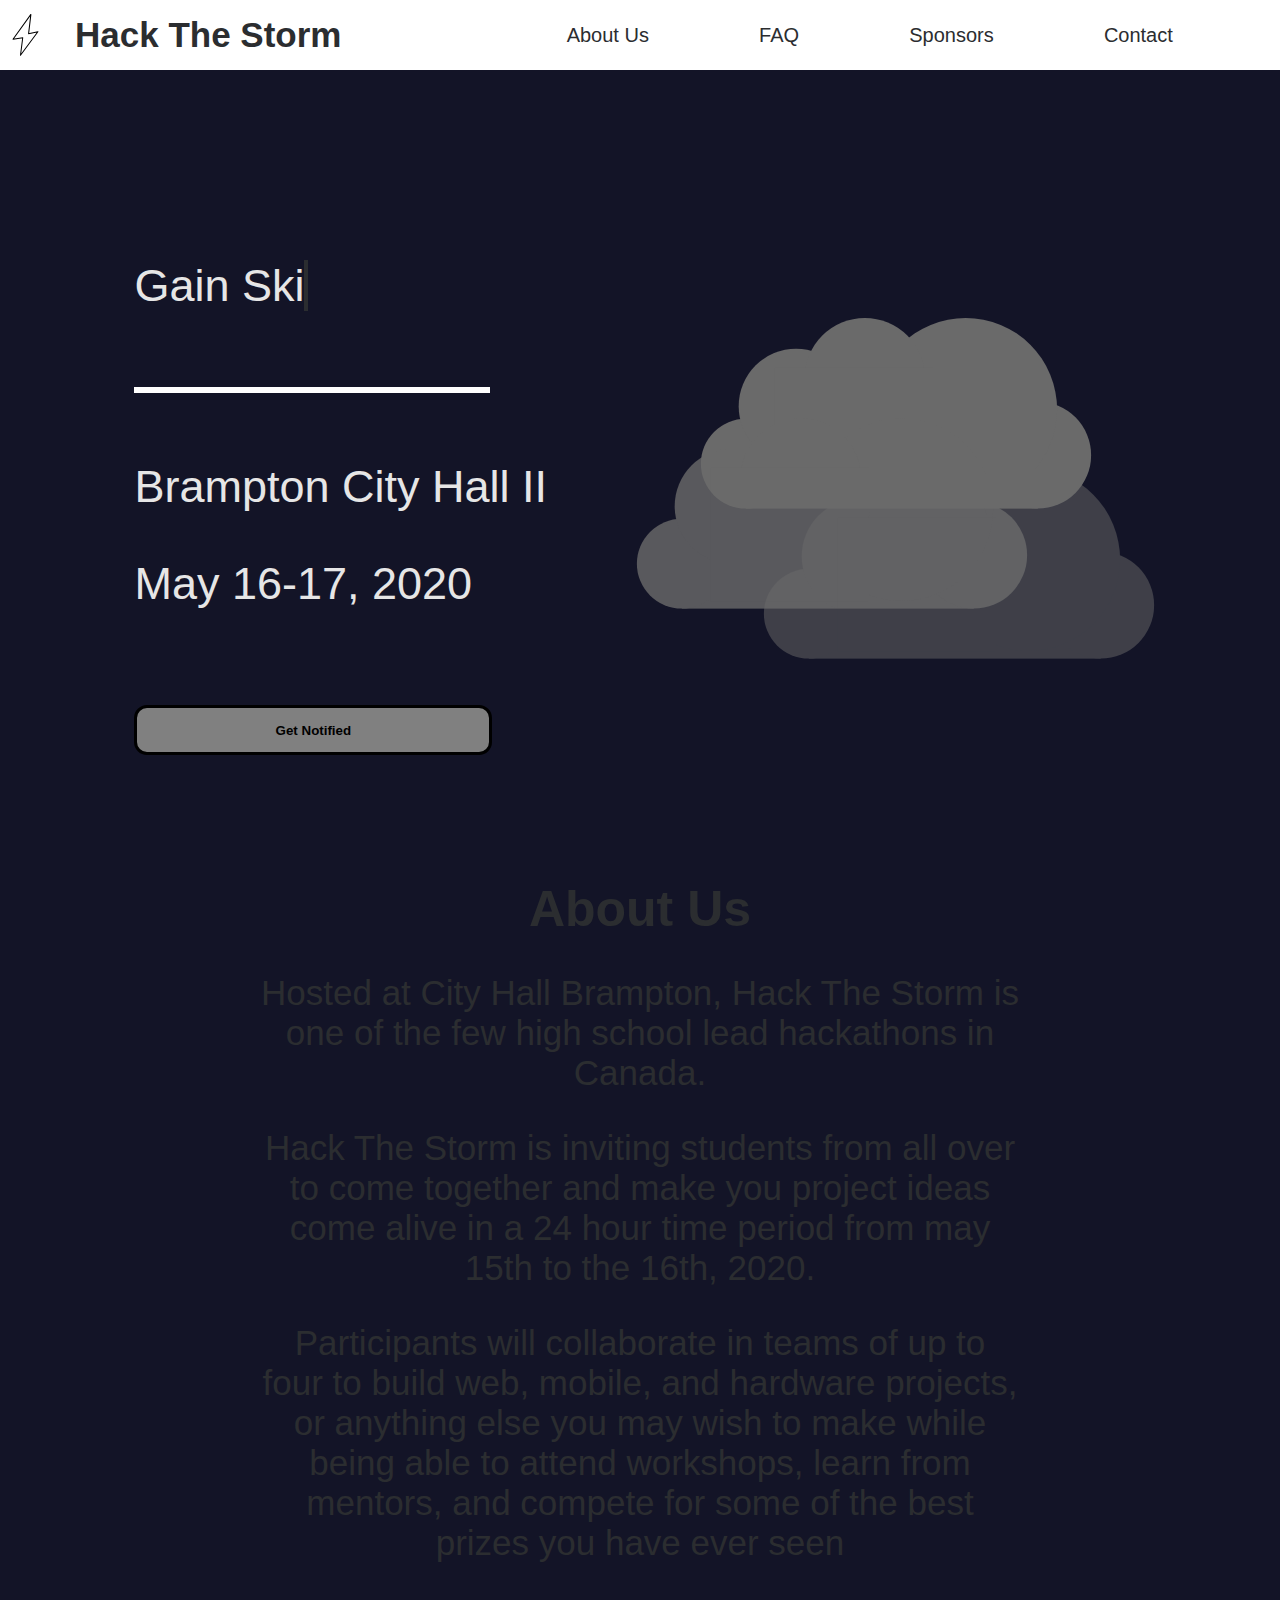
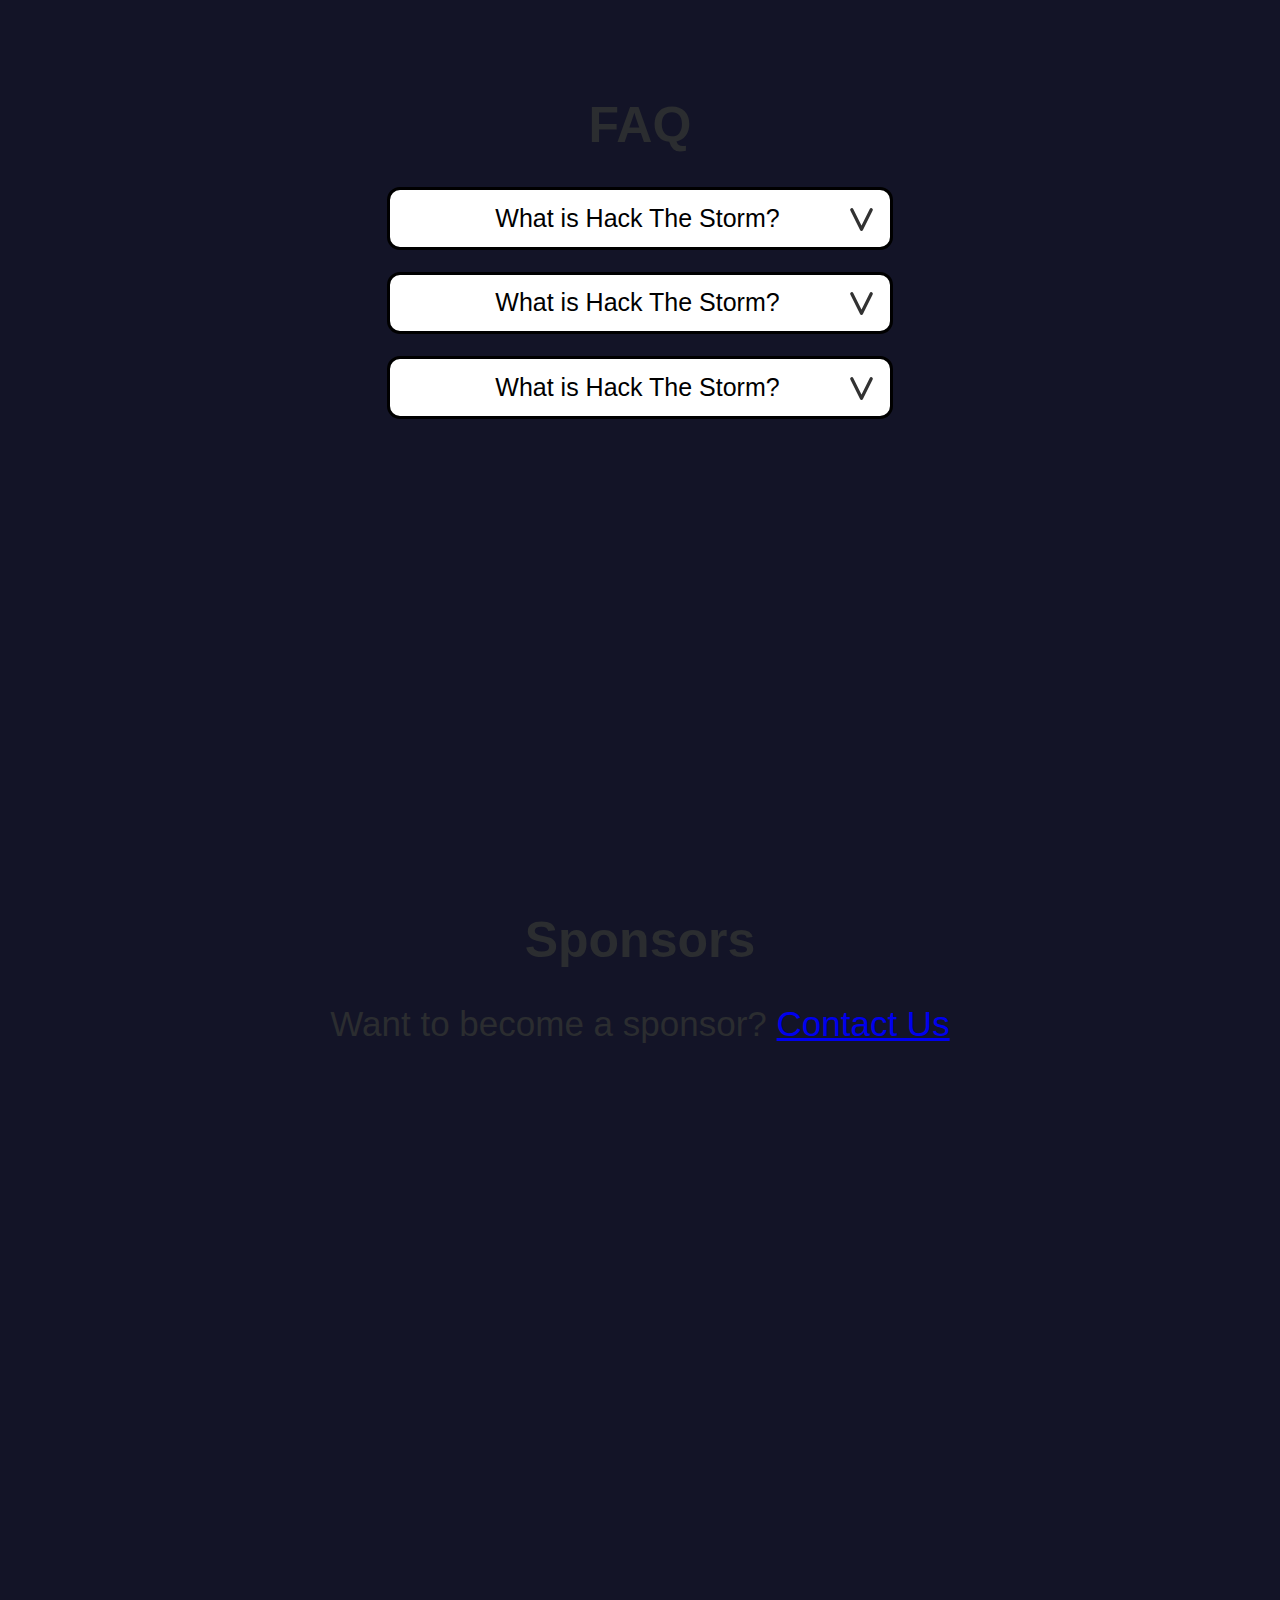
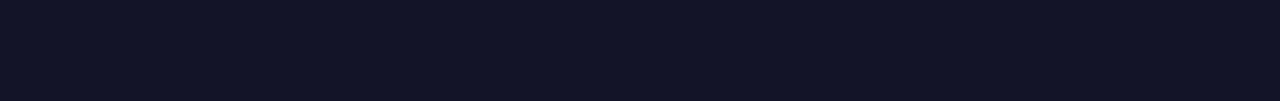
==== commit 965fc5ec: "color and size changes" ====
--- a/index.html
+++ b/index.html
@@ -7,7 +7,9 @@
     </head>
     <body>
         <div class="header">
-            <img src="Assets/Bolt.svg" class="logo" id="Logo">
+            <div class="logo-div">
+                <img src="Assets/Bolt.svg" class="logo" id="Logo">
+            </div>
             <h1 class="headerTitle" id="HackTheStorm">Hack The Storm</h1>
             <div class="headerItems">
                 <h2 class="headerItem" id="AboutUs">About Us</h2>
@@ -22,13 +24,13 @@
                 <span></span> 
             </div>
         </div>
-        <div class="nav-menu" id="navMenu">
-            <h2 class="navItem" id="homeMob">Home</h2>
-            <h2 class="navItem" id="AboutUsMob">About Us</h2>
-            <h2 class="navItem" id="FAQMob">FAQ</h2>
-            <h2 class="navItem" id="SponsorsMob">Sponsors</h2>
-            <h2 class="navItem" id="ContactMob">Contact</h2>
-        </div>
+            <div class="nav-menu" id="navMenu">
+                <h2 class="navItem" id="homeMob">Home</h2>
+                <h2 class="navItem" id="AboutUsMob">About Us</h2>
+                <h2 class="navItem" id="FAQMob">FAQ</h2>
+                <h2 class="navItem" id="SponsorsMob">Sponsors</h2>
+                <h2 class="navItem" id="ContactMob">Contact</h2>
+            </div>
         <section class="home" id="Home">
             <div class="home-left"> 
                 <span
--- a/style.css
+++ b/style.css
@@ -1,7 +1,7 @@
 html{
     font-family: Arial, Helvetica, sans-serif;
     scroll-behavior: smooth;
-    background-color: #0D0E22;
+    background-color: rgb(19, 20, 39);
     color: #2b2d30;
     overflow-x: hidden;
 }
@@ -18,7 +18,7 @@
 }
 
 .header{
-    height: 100px;
+    height: 70px;
     width: 100%;
     z-index: 1;
     position: fixed;
@@ -34,16 +34,15 @@
     white-space: nowrap;
     text-align: center;
     text-decoration: none;
-    font-size: 40px;
+    font-size: 35px;
     transition: 0.5s;
-    border-bottom: 3px solid transparent;
-    margin-top: 25px;
     padding-left: 25px;
     padding-right: 10%;
     text-align: center;
     transition: 0.5s;
     display: flex;
     width: fit-content;
+    align-items: center;
 }
 
 .headerTitle:hover{
@@ -54,6 +53,8 @@
     display: flex;
     justify-content: space-evenly;
     flex-grow: 1;
+    height: 100%;
+    align-items: center;
 }
 
 .nav-menu{
@@ -76,12 +77,11 @@
     /*float: left;*/
     text-align: center;
     text-decoration: none;
-    font-size: 30px;
+    font-size: 20px;
     font-weight: 400;
     transition: 0.5s;
     border: 3px solid transparent;
     border-color: transparent;
-    margin-top: 30px;
     width: 10%;
     border-radius: 10px;
     display: flex;
@@ -99,16 +99,22 @@
     display: none;
 }
 
+
+.logo-div{
+    height: 100%;
+    width: 50px;
+    display: flex;
+    align-items: center;
+    justify-content: center;
+}
 .logo{
-    margin-top: 5px;
-    margin-left: 5px;
-    float: left;
-    width: 90px;
-    height: 90px;
+    width: 50px;
+    height: 50px;
 }
 
 .home{
     height: 75%;
+    color: rgb(230, 230, 230);
 }
 
 .home-left{
@@ -175,7 +181,7 @@
 .home-line{
     float: left;
     width: 350px;
-    border: 3px solid #2b2d30;
+    border: 3px solid #ffffff;
 }
 
 .cloud1{
